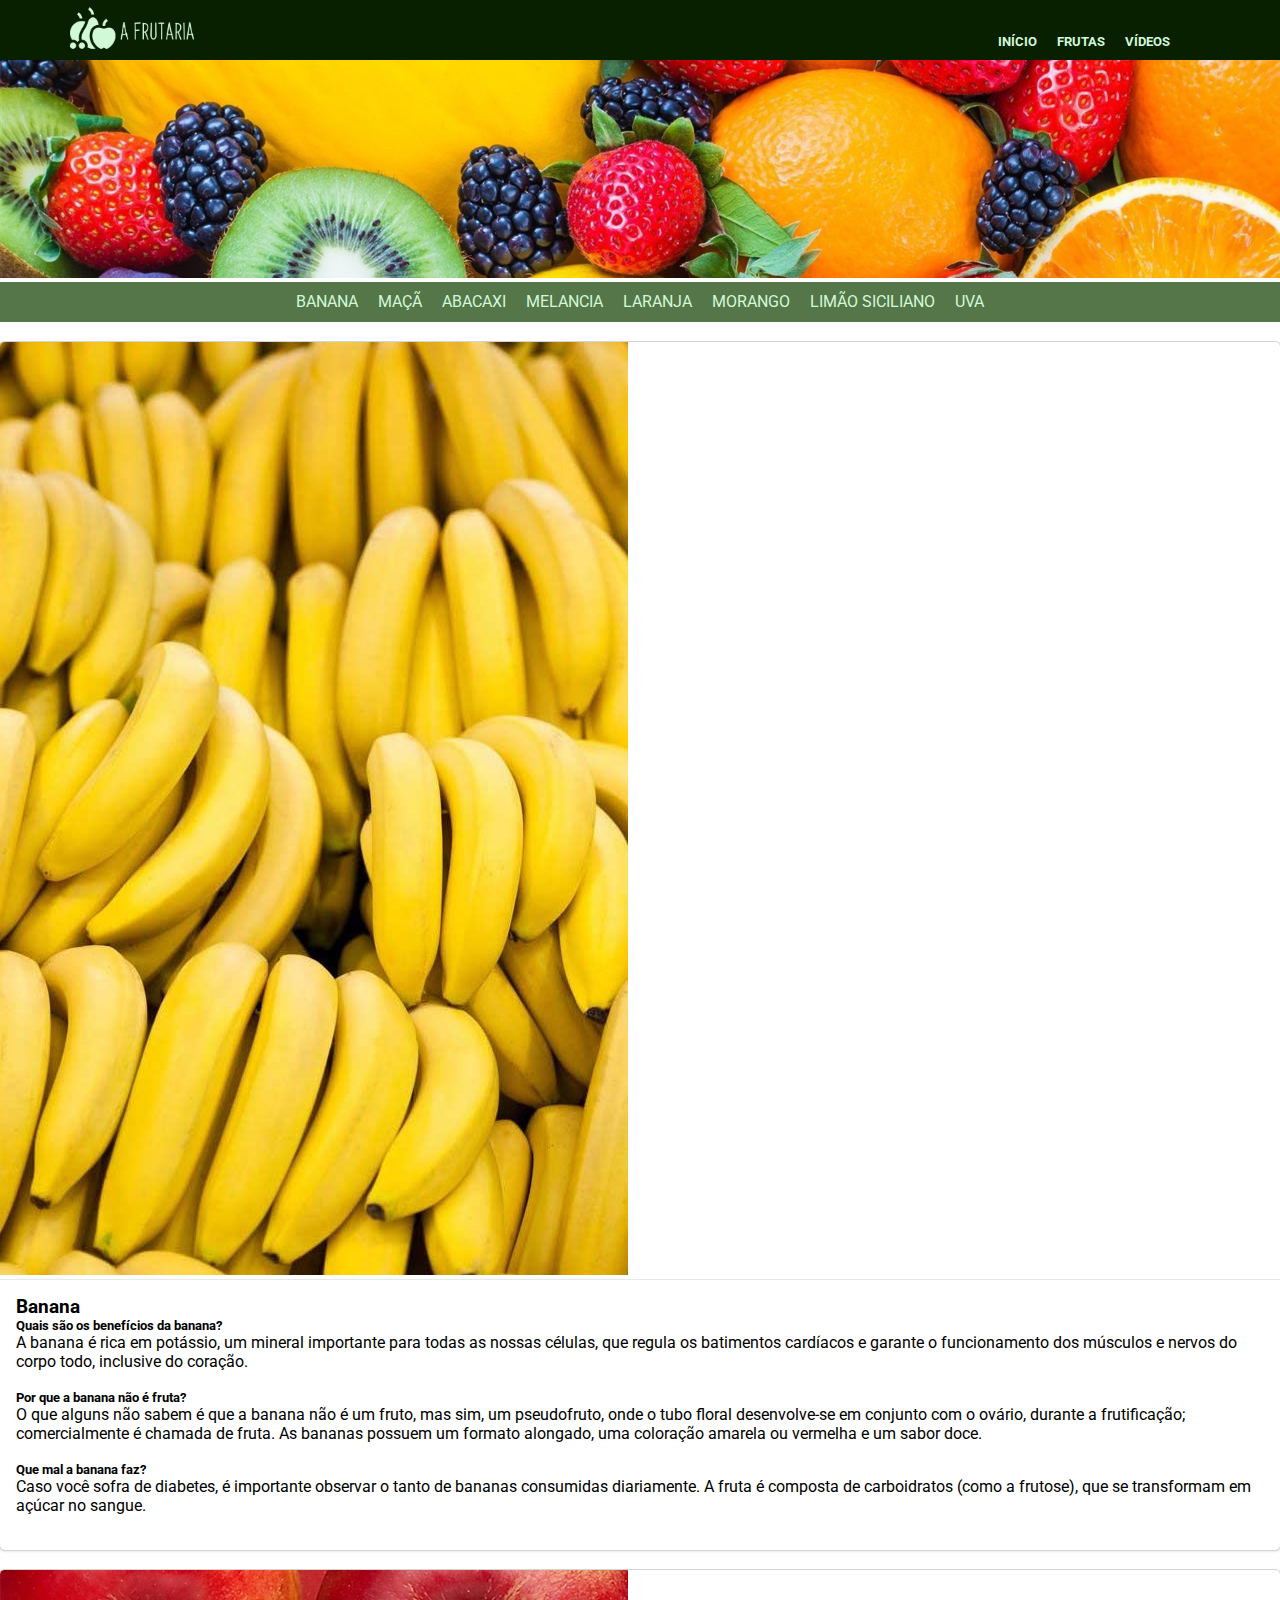
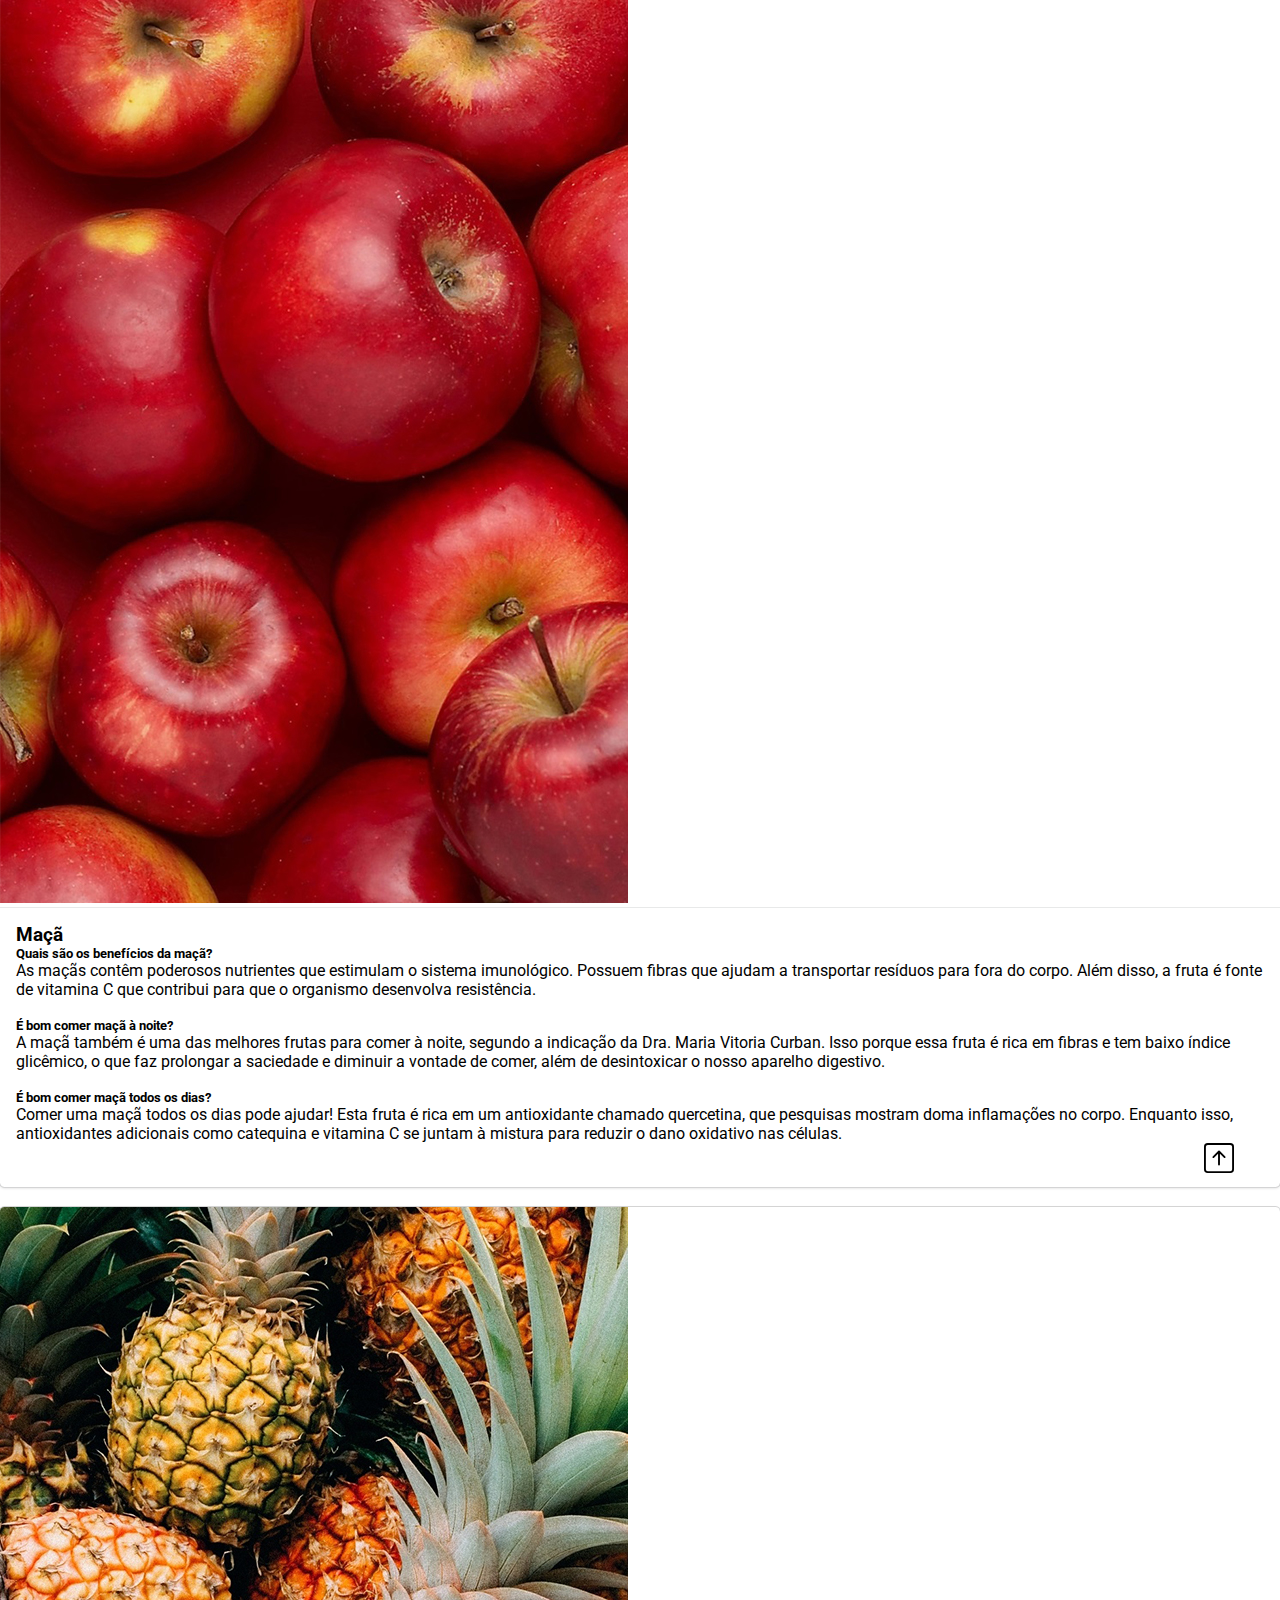
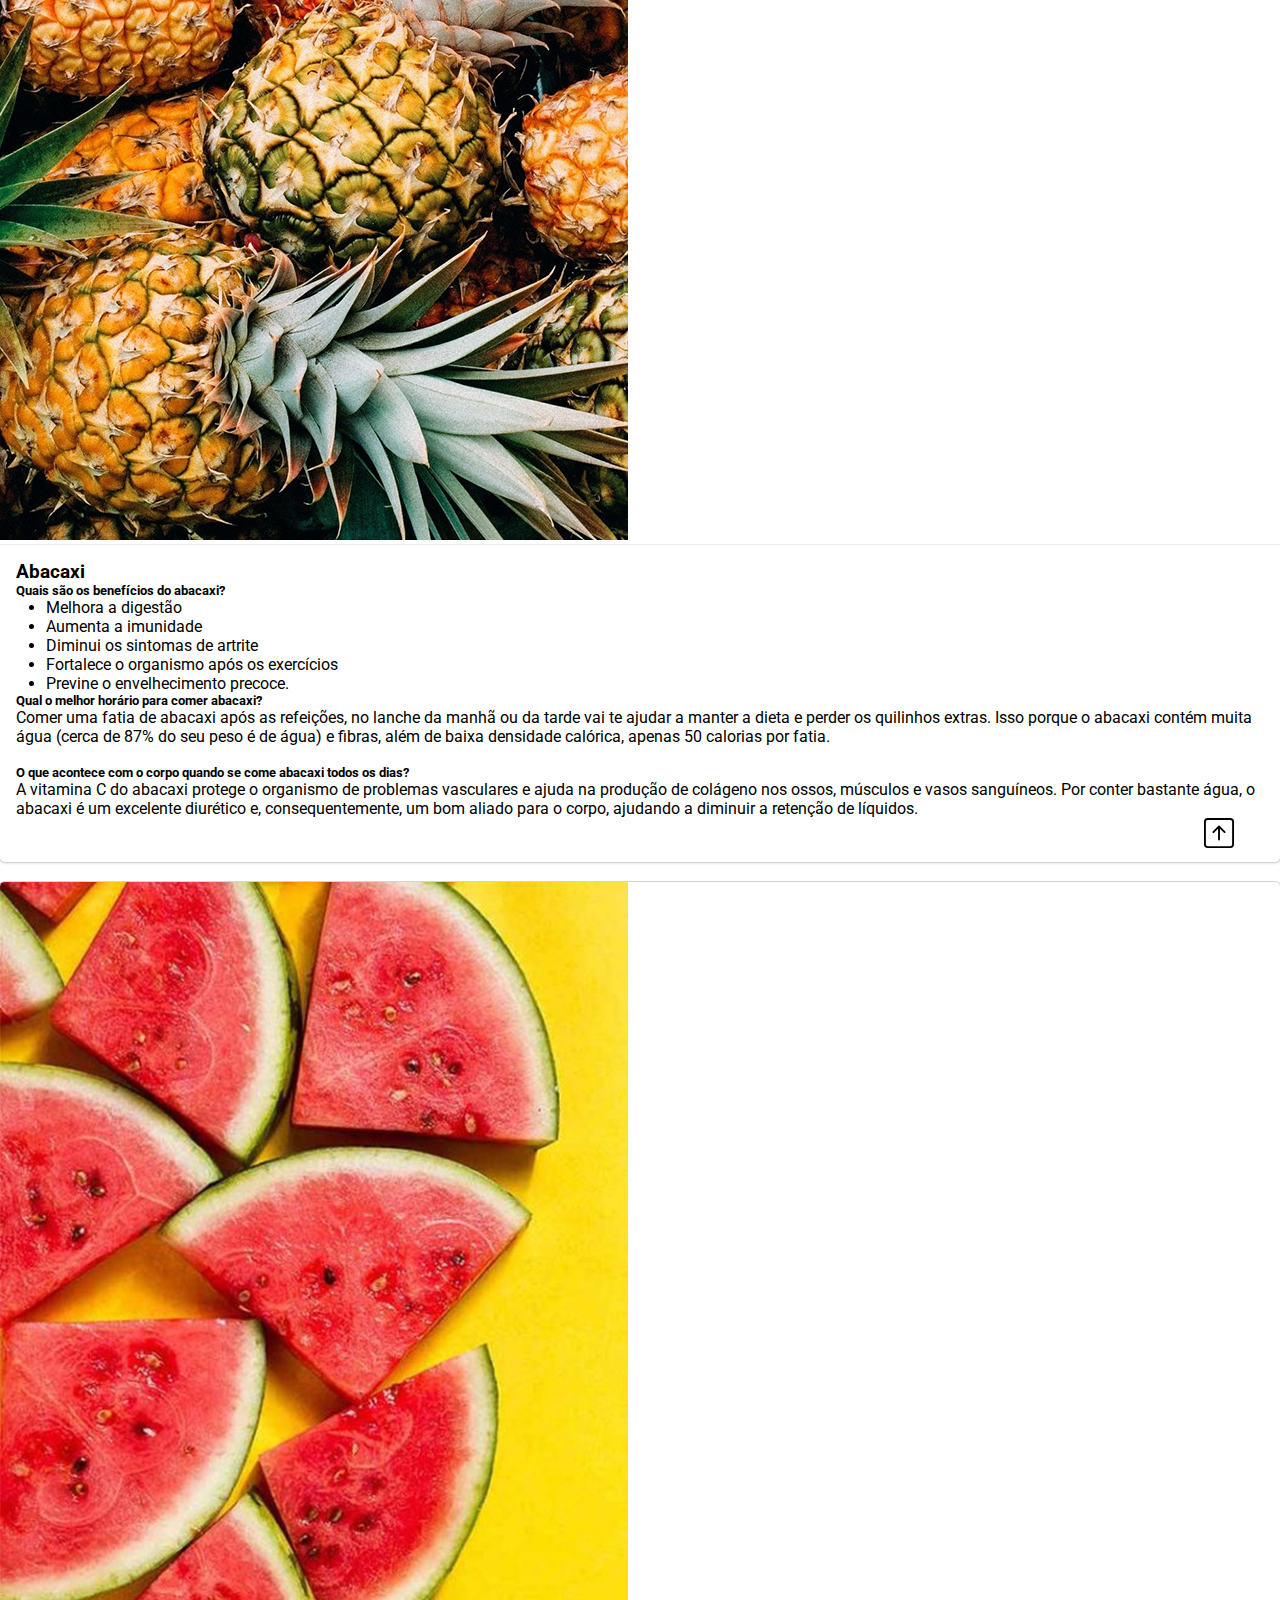
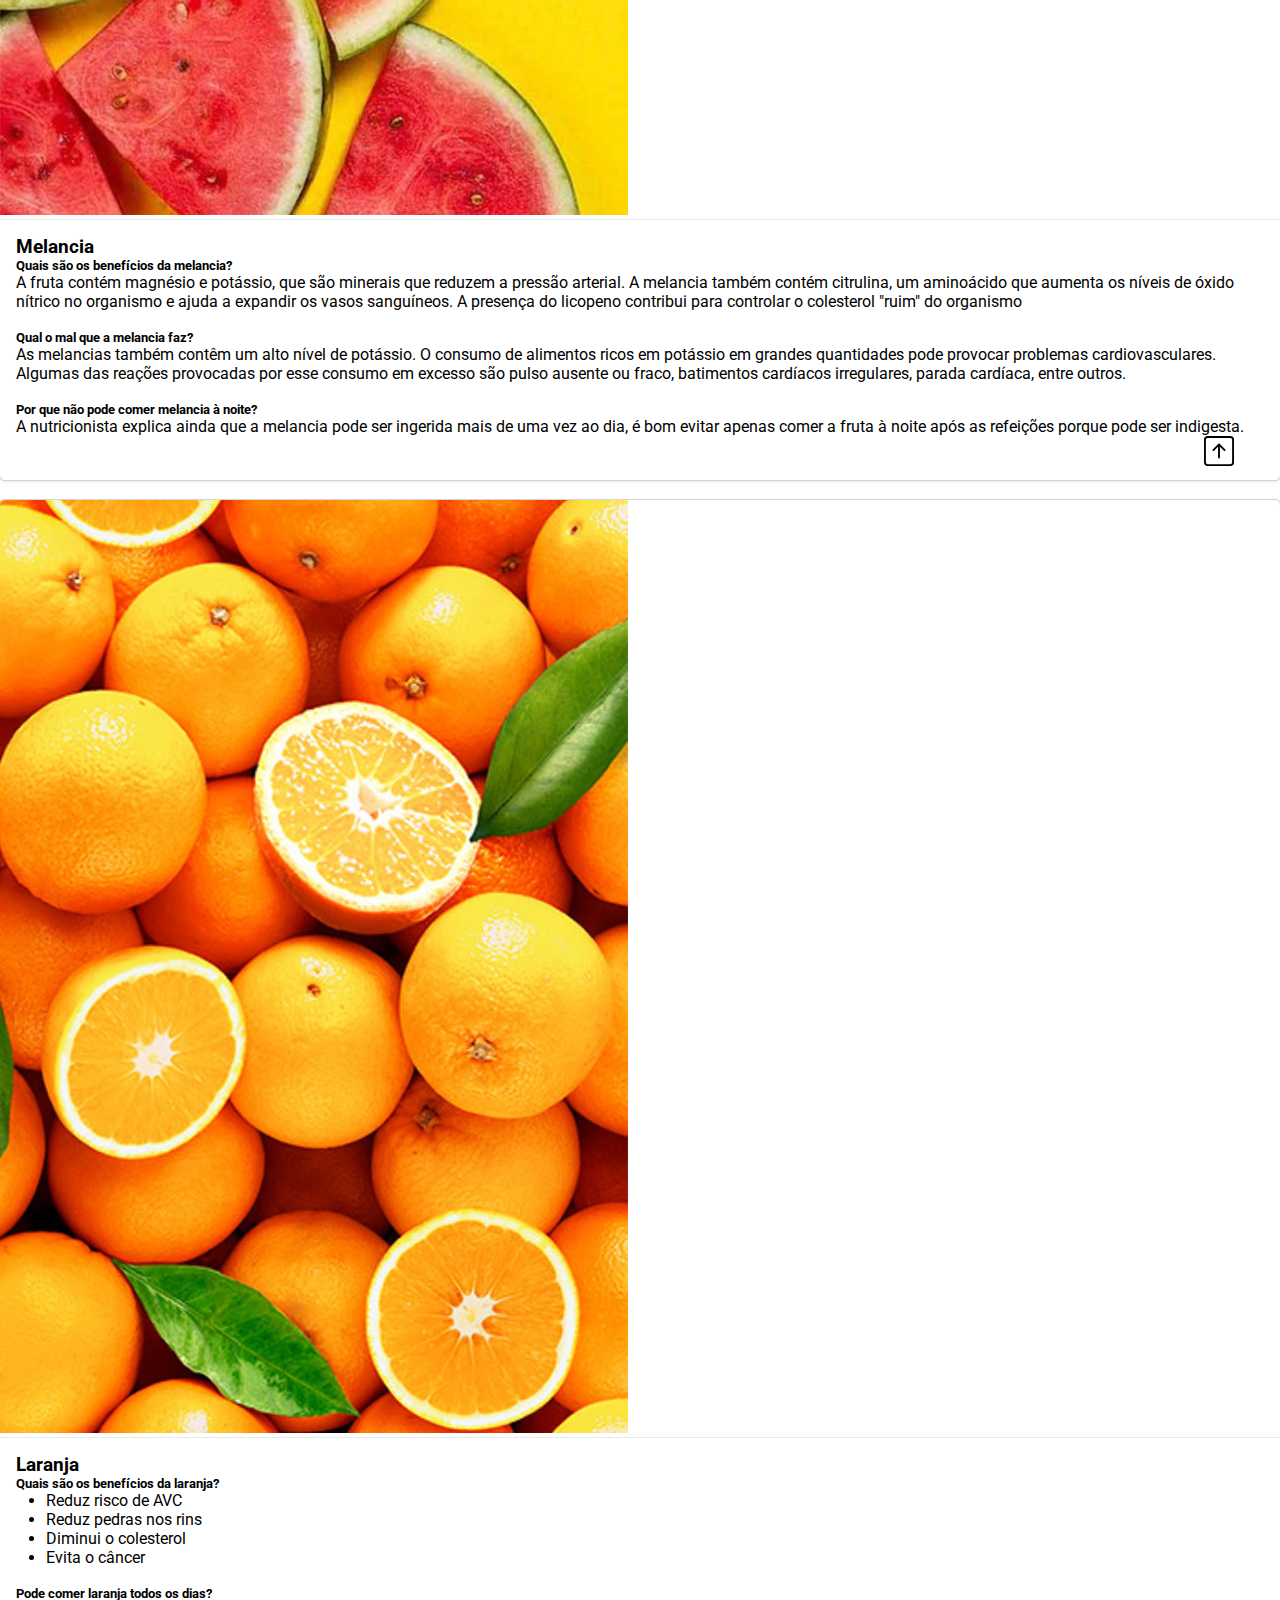
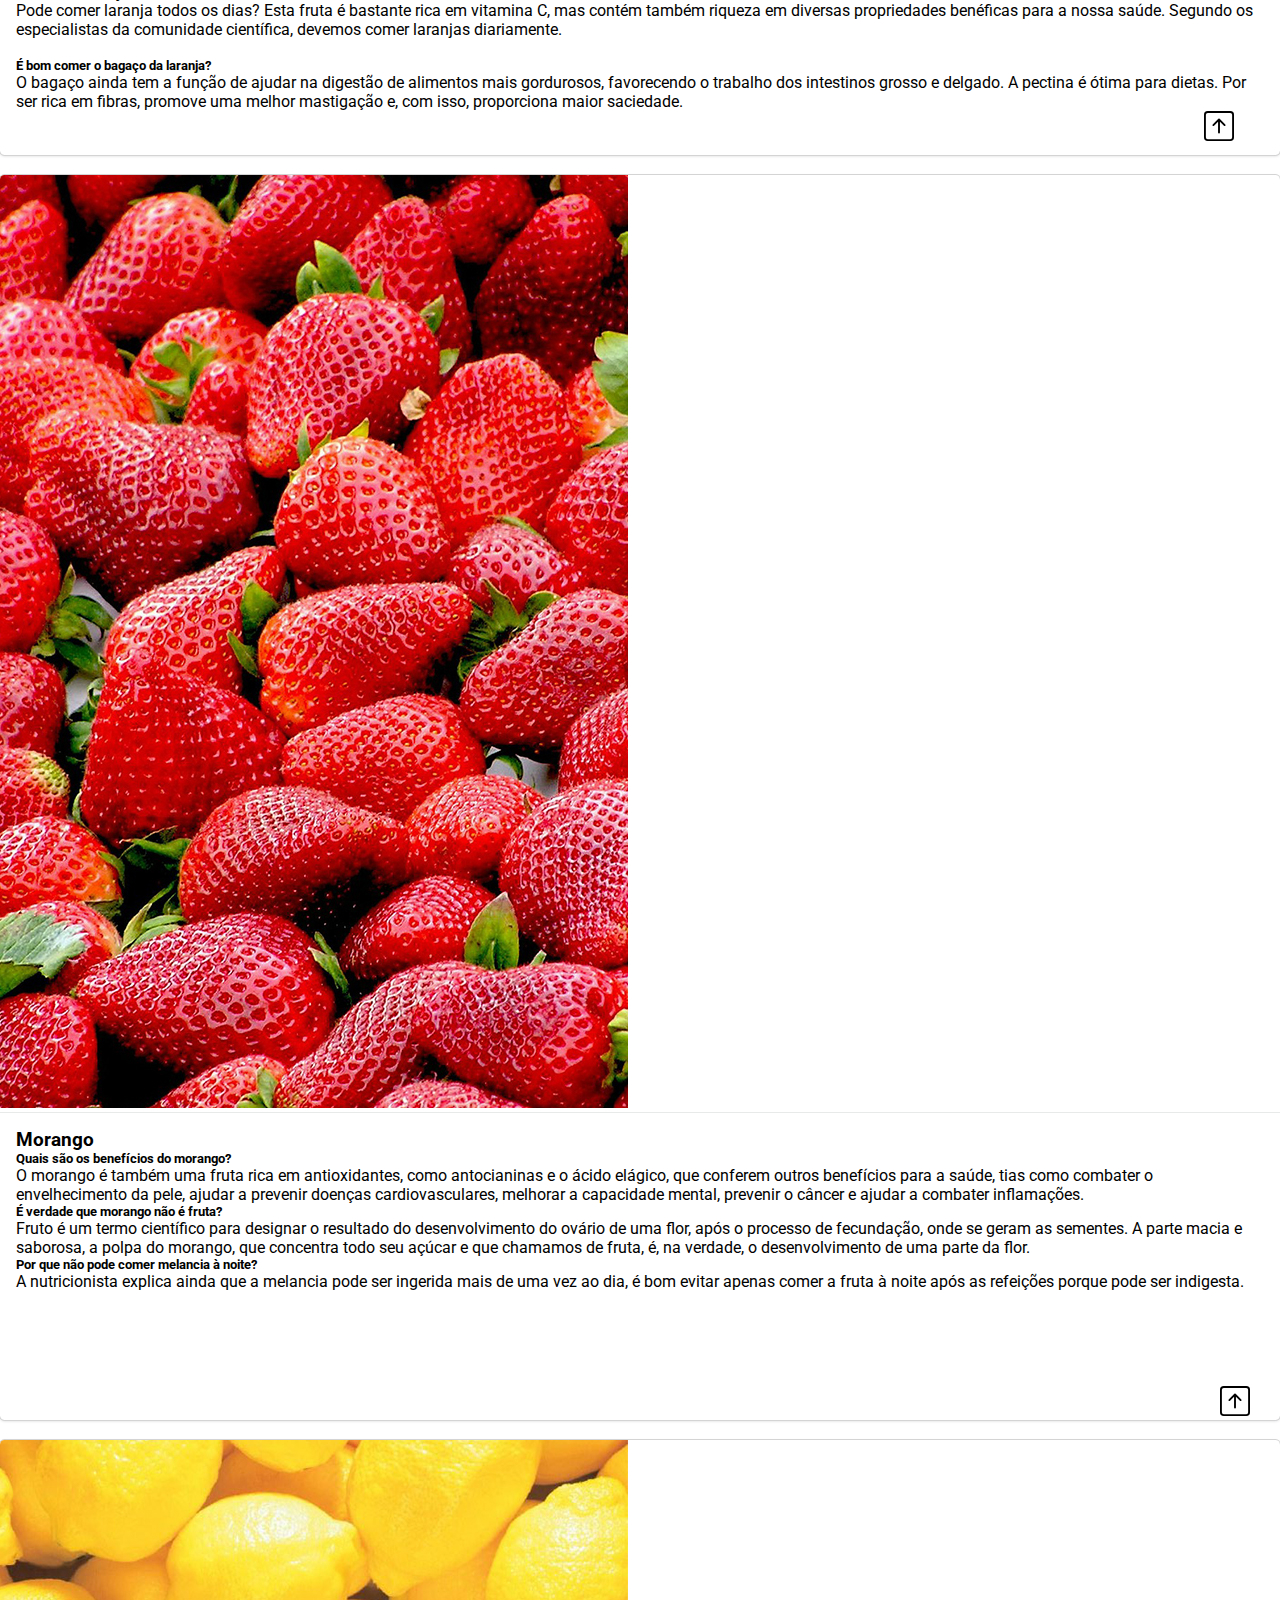
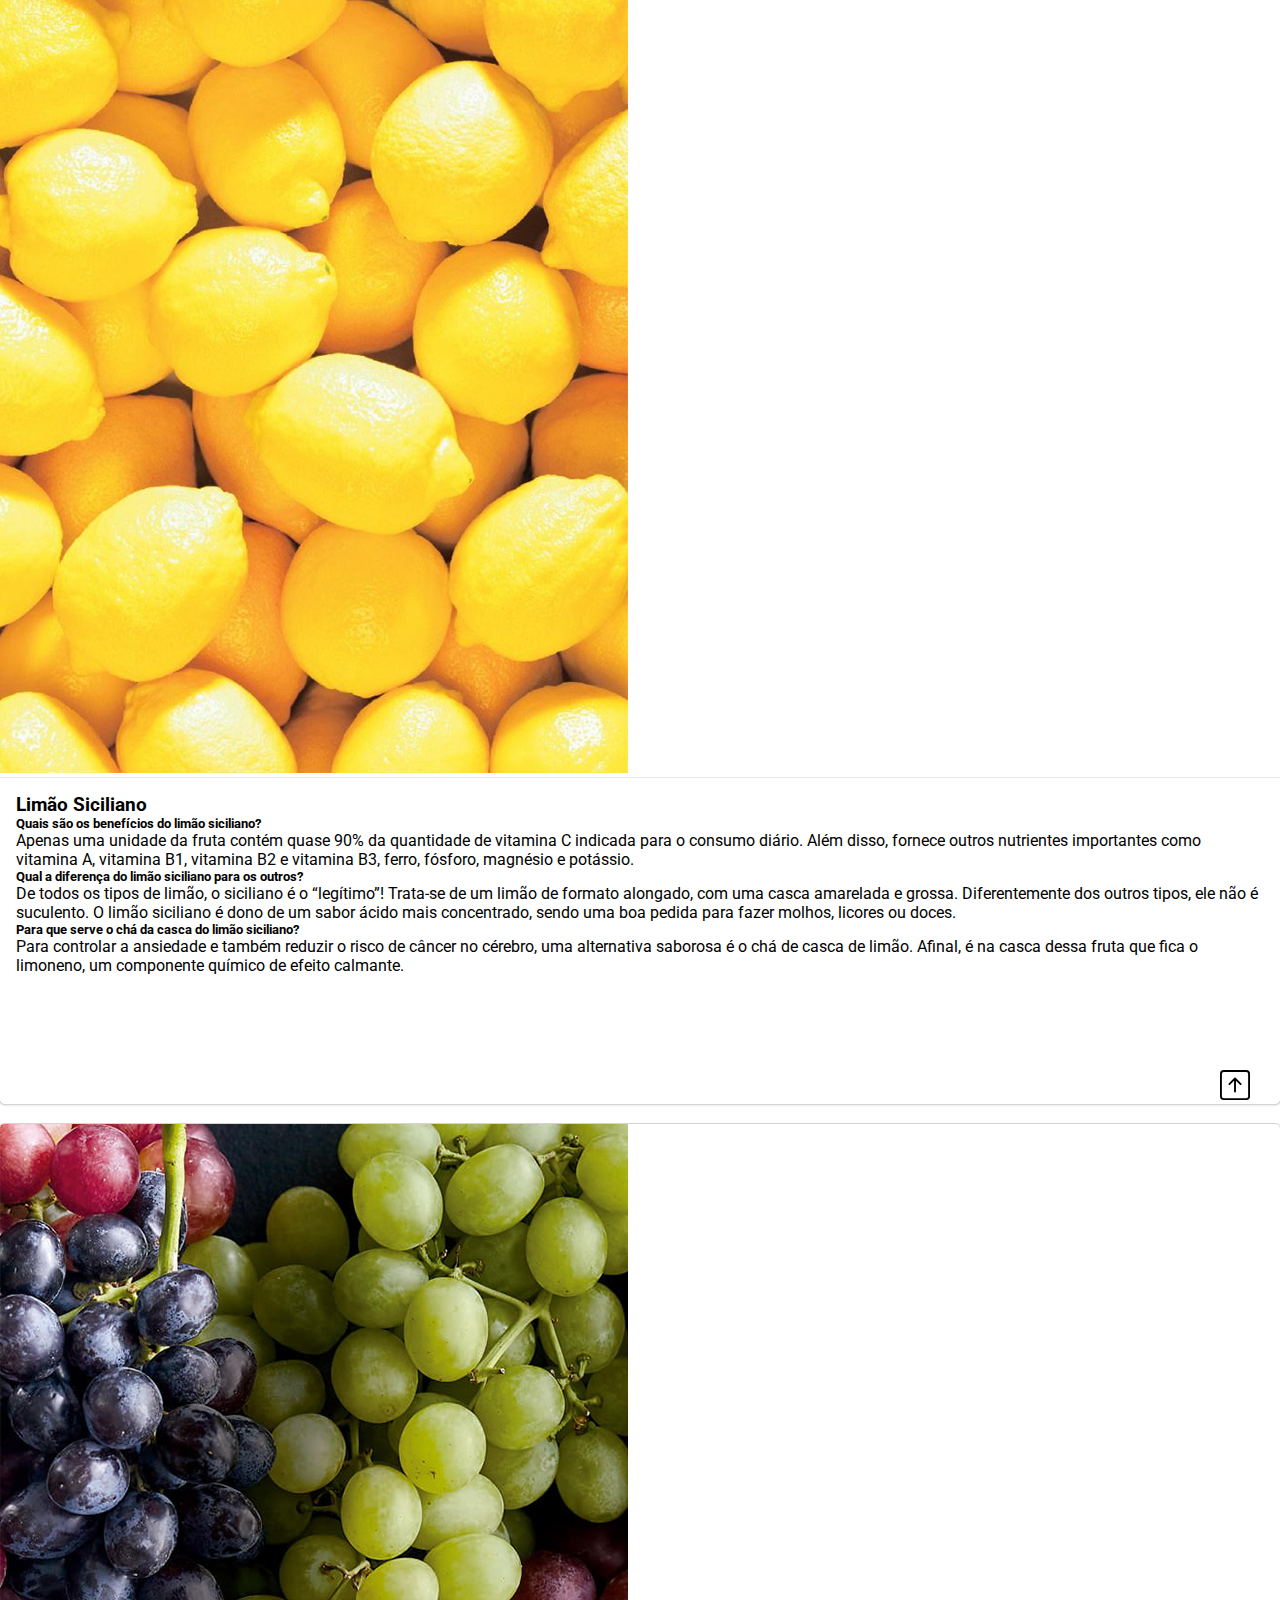
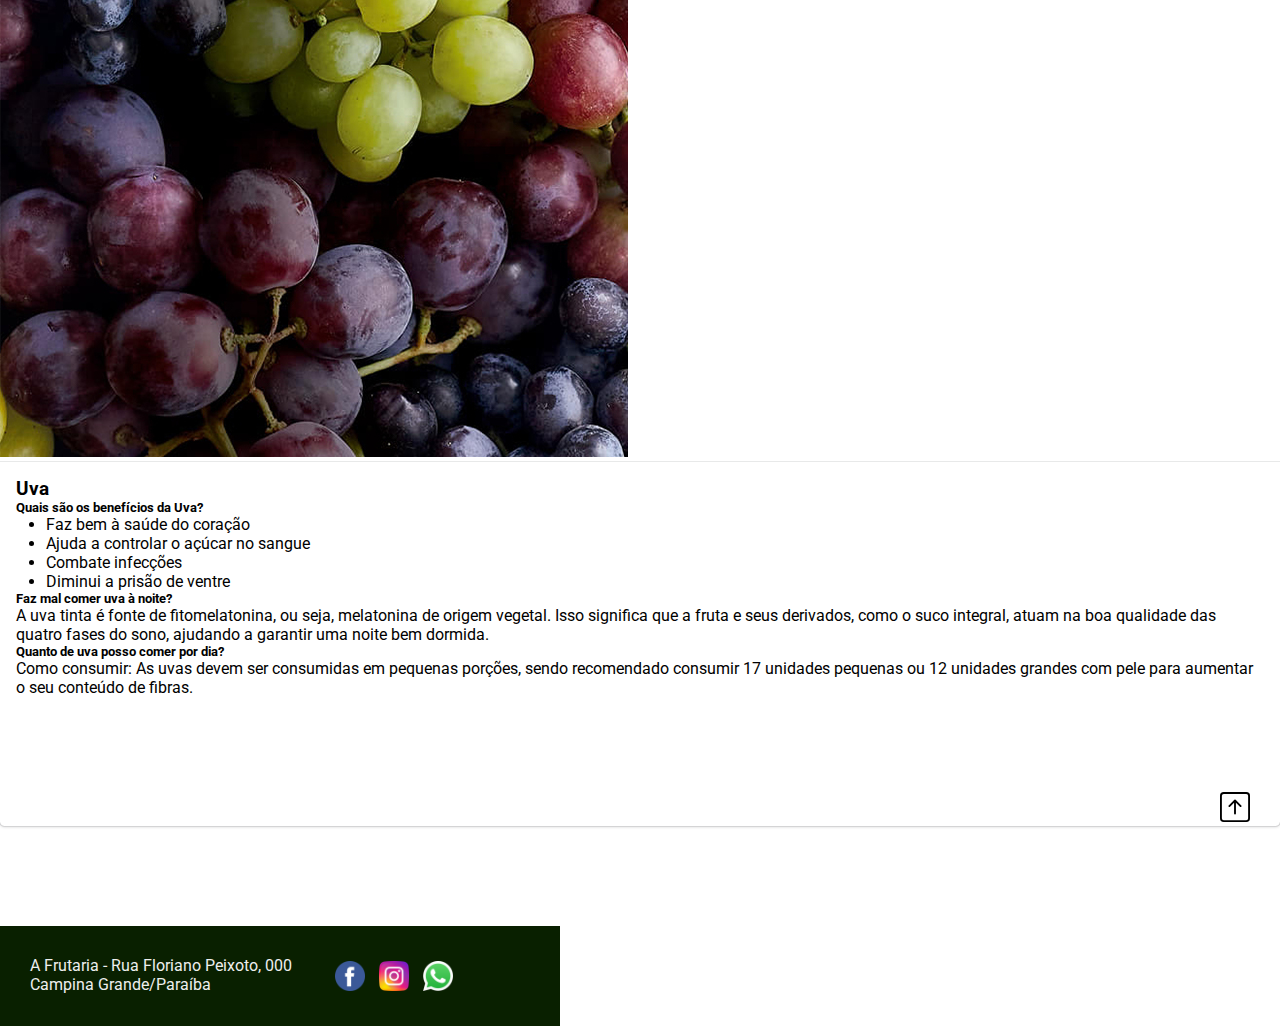
==== frutas.html @ e38f4bfc "Add files via upload" ====
<!DOCTYPE html>
<html lang="pt-br">

<head>
    <meta charset="UTF-8">
    <meta http-equiv="X-UA-Compatible" content="IE=edge">
    <meta name="viewport" content="width=device-width, initial-scale=1.0">
    <link rel="manifest" href="/site.webmanifest">
    <link rel="stylesheet" href="/css/style.css">
    <link rel="stylesheet" href="https://stackpath.bootstrapcdn.com/bootstrap/4.1.3/css/bootstrap.min.css"
        integrity="sha384-MCw98/SFnGE8fJT3GXwEOngsV7Zt27NXFoaoApmYm81iuXoPkFOJwJ8ERdknLPMO" crossorigin="anonymous">
    <link rel="apple-touch-icon" sizes="180x180" href="/favicon_io/apple-touch-icon.png">
    <link rel="icon" type="image/png" sizes="32x32" href="/favicon_io/favicon-32x32.png">
    <link rel="icon" type="image/png" sizes="16x16" href="/favicon_io/favicon-16x16.png">
    <link rel="manifest" href="/site.webmanifest">

    <link rel="stylesheet" href="/fontes/">
    <title>A Futaria</title>
</head>

<body>
    <!--Inicio menu horizontal-->
    <nav id="navbar">
        <div id="navbar-container">
            <a href="/index.html"><img src="/imagens/logo.png" alt="" class="logo"></a>
            <ul id="navbar-items">
                <li><a href="/index.html">Início</a></li>
                <li><a href="/frutas.html">Frutas</a></li>
                <li><a href="/videos.html">Vídeos</a></li>
            </ul>
        </div>
    </nav>
    <!--Fim do menu horizontal-->

    <div id="banner">
        <img src="/imagens/frutas/bannerfrutas.jpg" alt="" style="width: 1903px;">
    </div>

    <!--Inicio menu horizontal-->
    <nav id="navbarfrutas">
        <div id="navbarfrutas-container">
            <ul id="navbarfrutas-items">
                <li><a href="#banana">Banana</a></li>
                <li><a href="#maca">Maçã</a></li>
                <li><a href="#abacaxi">Abacaxi</a></li>
                <li><a href="#melancia">Melancia</a></li>
                <li><a href="#laranja">Laranja</a></li>
                <li><a href="#morango">Morango</a></li>
                <li><a href="#limao">Limão Siciliano</a></li>
                <li><a href="#uva">Uva</a></li>
            </ul>
        </div>
    </nav>
    <!--Fim do menu horizontal-->


    <!--Fim do carrossel-->

    <!-- Início do Card banana -->
    <div id="banana"></div>
    <div class="container">
        <div class="container py-3">
            <div class="card float-right">
                <div class="row">
                    <div class="col-sm-5">
                        <img class="d-block w-100" src="/imagens/frutas/banana vertical.jpg" alt="">
                    </div>
                    <div class="col-sm-7">
                        <div class="card-block">
                            <h3 class="card-title">Banana</h3>
                            <p>
                            <h5>Quais são os benefícios da banana?</h5>
                            </p>
                            <p>A banana é rica em potássio, um mineral importante para todas as nossas células, que
                                regula os batimentos cardíacos e garante o funcionamento dos músculos e nervos do corpo
                                todo, inclusive do coração.</p>
                            <br>
                            <p>
                            <h5>Por que a banana não é fruta?</h5>
                            </p>
                            <p>O que alguns não sabem é que a banana não é um fruto, mas sim, um pseudofruto, onde o
                                tubo floral desenvolve-se em conjunto com o ovário, durante a frutificação;
                                comercialmente é chamada de fruta. As bananas possuem um formato alongado, uma coloração
                                amarela ou vermelha e um sabor doce.</p>
                            <br>
                            <p>
                            <h5>Que mal a banana faz?</h5>
                            </p>
                            <p>Caso você sofra de diabetes, é importante observar o tanto de bananas consumidas
                                diariamente. A fruta é composta de carboidratos (como a frutose), que se transformam em
                                açúcar no sangue.</p>
                            <br>
                            <div id="maca"></div>
                        </div>
                    </div>

                </div>
            </div>
        </div>
    </div>

    <!-- Fim do Card banana -->


    <!-- Início do Card maçã -->

    <div class="container">
        <div class="container py-3">
            <div class="card float-right">
                <div class="row">
                    <div class="col-sm-5">
                        <img class="d-block w-100" src="/imagens/frutas/macavertical.jpg" alt="">
                    </div>
                    <div class="col-sm-7">
                        <div class="card-block">
                            <h3 class="card-title">Maçã</h3>
                            <p>
                            <h5>Quais são os benefícios da maçã?</h5>
                            </p>
                            <p>As maçãs contêm poderosos nutrientes que estimulam o sistema imunológico. Possuem fibras
                                que ajudam a transportar resíduos para fora do corpo. Além disso, a fruta é fonte de
                                vitamina C que contribui para que o organismo desenvolva resistência.</p>
                            <br>
                            <p>
                            <h5>É bom comer maçã à noite?</h5>
                            </p>
                            <p>A maçã também é uma das melhores frutas para comer à noite, segundo a indicação da Dra.
                                Maria Vitoria Curban. Isso porque essa fruta é rica em fibras e tem baixo índice
                                glicêmico, o que faz prolongar a saciedade e diminuir a vontade de comer, além de
                                desintoxicar o nosso aparelho digestivo.</p>
                            <br>
                            <p>
                            <h5>É bom comer maçã todos os dias?</h5>
                            </p>
                            <p>Comer uma maçã todos os dias pode ajudar! Esta fruta é rica em um antioxidante chamado
                                quercetina, que pesquisas mostram doma inflamações no corpo. Enquanto isso,
                                antioxidantes adicionais como catequina e vitamina C se juntam à mistura para reduzir o
                                dano oxidativo nas células.</p>
                            <div class="topomaiscurto">
                                <div id="abacaxi"></div>
                                <a href="#navbar"><svg xmlns="http://www.w3.org/2000/svg" width="30" height="30"
                                        class="bi bi-arrow-up-square" viewBox="0 0 16 16">
                                        <path fill-rule="evenodd"
                                            d="M15 2a1 1 0 0 0-1-1H2a1 1 0 0 0-1 1v12a1 1 0 0 0 1 1h12a1 1 0 0 0 1-1V2zM0 2a2 2 0 0 1 2-2h12a2 2 0 0 1 2 2v12a2 2 0 0 1-2 2H2a2 2 0 0 1-2-2V2zm8.5 9.5a.5.5 0 0 1-1 0V5.707L5.354 7.854a.5.5 0 1 1-.708-.708l3-3a.5.5 0 0 1 .708 0l3 3a.5.5 0 0 1-.708.708L8.5 5.707V11.5z" />
                                    </svg></a>
                            </div>
                            <br>
                        </div>
                    </div>

                </div>
            </div>
        </div>
    </div>

    <!-- Fim do Card maçã -->

    <!-- Início do Card abacaxi -->
    <div class="container">
        <div class="container py-3">
            <div class="card float-right">
                <div class="row">
                    <div class="col-sm-5">
                        <img class="d-block w-100" src="/imagens/frutas/abacaxivertical.jpg" alt="">
                    </div>
                    <div class="col-sm-7">
                        <div class="card-block">
                            <h3 class="card-title">Abacaxi</h3>
                            <p>
                            <h5>Quais são os benefícios do abacaxi?</h5>
                            </p>
                            <p>
                            <ul style="padding-left:30px;">
                                <li>Melhora a digestão</li>
                                <li>Aumenta a imunidade</li>
                                <li>Diminui os sintomas de artrite</li>
                                <li>Fortalece o organismo após os exercícios</li>
                                <li>Previne o envelhecimento precoce.</li>
                            </ul>
                            </p>
                            <p>
                            <h5>Qual o melhor horário para comer abacaxi?</h5>
                            </p>
                            <p>Comer uma fatia de abacaxi após as refeições, no lanche da manhã ou da tarde vai te
                                ajudar a manter a dieta e perder os quilinhos extras. Isso porque o abacaxi contém muita
                                água (cerca de 87% do seu peso é de água) e fibras, além de baixa densidade calórica,
                                apenas 50 calorias por fatia.</p>
                            <br>
                            <p>
                            <h5>O que acontece com o corpo quando se come abacaxi todos os dias?</h5>
                            </p>
                            <p>A vitamina C do abacaxi protege o organismo de problemas vasculares e ajuda na produção
                                de colágeno nos ossos, músculos e vasos sanguíneos. Por conter bastante água, o abacaxi
                                é um excelente diurético e, consequentemente, um bom aliado para o corpo, ajudando a
                                diminuir a retenção de líquidos.</p>
                            <div class="topomaiscurto">
                                <div id="melancia"></div>
                                <a href="#navbar"><svg xmlns="http://www.w3.org/2000/svg" width="30" height="30"
                                        class="bi bi-arrow-up-square" viewBox="0 0 16 16">
                                        <path fill-rule="evenodd"
                                            d="M15 2a1 1 0 0 0-1-1H2a1 1 0 0 0-1 1v12a1 1 0 0 0 1 1h12a1 1 0 0 0 1-1V2zM0 2a2 2 0 0 1 2-2h12a2 2 0 0 1 2 2v12a2 2 0 0 1-2 2H2a2 2 0 0 1-2-2V2zm8.5 9.5a.5.5 0 0 1-1 0V5.707L5.354 7.854a.5.5 0 1 1-.708-.708l3-3a.5.5 0 0 1 .708 0l3 3a.5.5 0 0 1-.708.708L8.5 5.707V11.5z" />
                                    </svg></a>
                            </div>
                            <br>
                        </div>

                    </div>

                </div>
            </div>
        </div>
    </div>

    <!-- Fim do Card abacaxi -->

    <!-- Início do Card melancia -->
    <div class="container">
        <div class="container py-3">
            <div class="card float-right">
                <div class="row">
                    <div class="col-sm-5">
                        <img class="d-block w-100" src="/imagens/frutas/melanciavertical.jpg" alt="">
                    </div>
                    <div class="col-sm-7">
                        <div class="card-block">
                            <h3 class="card-title">Melancia</h3>
                            <p>
                            <h5>Quais são os benefícios da melancia?</h5>
                            </p>
                            <p>A fruta contém magnésio e potássio, que são minerais que reduzem a pressão arterial. A
                                melancia também contém citrulina, um aminoácido que aumenta os níveis de óxido nítrico
                                no organismo e ajuda a expandir os vasos sanguíneos. A presença do licopeno contribui
                                para controlar o colesterol "ruim" do organismo
                            </p>
                            </br>
                            <p>
                            <h5>Qual o mal que a melancia faz?</h5>
                            </p>
                            <p>As melancias também contêm um alto nível de potássio. O consumo de alimentos ricos em
                                potássio em grandes quantidades pode provocar problemas cardiovasculares. Algumas das
                                reações provocadas por esse consumo em excesso são pulso ausente ou fraco, batimentos
                                cardíacos irregulares, parada cardíaca, entre outros.</p>
                            <br>
                            <p>
                            <h5>Por que não pode comer melancia à noite?</h5>
                            </p>
                            <p>A nutricionista explica ainda que a melancia pode ser ingerida mais de uma vez ao dia, é
                                bom evitar apenas comer a fruta à noite após as refeições porque pode ser indigesta.</p>
                            <div class="topomaiscurto">
                                <div id="laranja"></div>
                                <a href="#navbar"><svg xmlns="http://www.w3.org/2000/svg" width="30" height="30"
                                        class="bi bi-arrow-up-square" viewBox="0 0 16 16">
                                        <path fill-rule="evenodd"
                                            d="M15 2a1 1 0 0 0-1-1H2a1 1 0 0 0-1 1v12a1 1 0 0 0 1 1h12a1 1 0 0 0 1-1V2zM0 2a2 2 0 0 1 2-2h12a2 2 0 0 1 2 2v12a2 2 0 0 1-2 2H2a2 2 0 0 1-2-2V2zm8.5 9.5a.5.5 0 0 1-1 0V5.707L5.354 7.854a.5.5 0 1 1-.708-.708l3-3a.5.5 0 0 1 .708 0l3 3a.5.5 0 0 1-.708.708L8.5 5.707V11.5z" />
                                    </svg></a>
                            </div>
                            <br>
                        </div>

                    </div>

                </div>
            </div>
        </div>
    </div>

    <!-- Fim do Card melancia -->

    <!-- Início do Card Laranja -->
    <div class="container">
        <div class="container py-3">
            <div class="card float-right">
                <div class="row">
                    <div class="col-sm-5">
                        <img class="d-block w-100" src="/imagens/frutas/laranjavertical.jpg" alt="">
                    </div>
                    <div class="col-sm-7">
                        <div class="card-block">
                            <h3 class="card-title">Laranja</h3>
                            <p>
                            <h5>Quais são os benefícios da laranja?</h5>
                            </p>
                            <p>
                            <ul style="padding-left:30px;">
                                <li>Reduz risco de AVC</li>
                                <li>Reduz pedras nos rins</li>
                                <li>Diminui o colesterol</li>
                                <li>Evita o câncer</li>
                            </ul>
                            </p>
                            </br>
                            <p>
                            <h5>Pode comer laranja todos os dias?</h5>
                            </p>
                            <p>Pode comer laranja todos os dias?
                                Esta fruta é bastante rica em vitamina C, mas contém também riqueza em diversas
                                propriedades benéficas para a nossa saúde. Segundo os especialistas da comunidade
                                científica, devemos comer laranjas diariamente.</p>
                            <br>
                            <p>
                            <h5>É bom comer o bagaço da laranja?</h5>
                            </p>
                            <p>O bagaço ainda tem a função de ajudar na digestão de alimentos mais gordurosos,
                                favorecendo o trabalho dos intestinos grosso e delgado. A pectina é ótima para dietas.
                                Por ser rica em fibras, promove uma melhor mastigação e, com isso, proporciona maior
                                saciedade.</p>
                            <div class="topomaiscurto">
                                <div id="morango"></div>
                                <a href="#navbar"><svg xmlns="http://www.w3.org/2000/svg" width="30" height="30"
                                        class="bi bi-arrow-up-square" viewBox="0 0 16 16">
                                        <path fill-rule="evenodd"
                                            d="M15 2a1 1 0 0 0-1-1H2a1 1 0 0 0-1 1v12a1 1 0 0 0 1 1h12a1 1 0 0 0 1-1V2zM0 2a2 2 0 0 1 2-2h12a2 2 0 0 1 2 2v12a2 2 0 0 1-2 2H2a2 2 0 0 1-2-2V2zm8.5 9.5a.5.5 0 0 1-1 0V5.707L5.354 7.854a.5.5 0 1 1-.708-.708l3-3a.5.5 0 0 1 .708 0l3 3a.5.5 0 0 1-.708.708L8.5 5.707V11.5z" />
                                    </svg></a>
                            </div>
                            <br>
                        </div>

                    </div>

                </div>
            </div>
        </div>
    </div>
    <!-- Fim do Card Laranja -->

    <!-- Início do Card Morango -->
    <div class="container">
        <div class="container py-3">
            <div class="card float-right">
                <div class="row">
                    <div class="col-sm-5">
                        <img class="d-block w-100" src="/imagens/frutas/morangovertical.jpg" alt="">
                    </div>
                    <div class="col-sm-7">
                        <div class="card-block">
                            <h3 class="card-title">Morango</h3>
                            <p>
                            <h5>Quais são os benefícios do morango?</h5>
                            </p>
                            <p>O morango é também uma fruta rica em antioxidantes, como antocianinas e o ácido elágico,
                                que conferem outros benefícios para a saúde, tias como combater o envelhecimento da
                                pele, ajudar a prevenir doenças cardiovasculares, melhorar a capacidade mental, prevenir
                                o câncer e ajudar a combater inflamações.
                            </p>
                            <p>
                            <h5>É verdade que morango não é fruta?</h5>
                            </p>
                            <p>Fruto é um termo científico para designar o resultado do desenvolvimento do ovário de uma
                                flor, após o processo de fecundação, onde se geram as sementes. A parte macia e
                                saborosa, a polpa do morango, que concentra todo seu açúcar e que chamamos de fruta, é,
                                na verdade, o desenvolvimento de uma parte da flor.
                                <br>
                            <p>
                            <h5>Por que não pode comer melancia à noite?</h5>
                            </p>
                            <p>A nutricionista explica ainda que a melancia pode ser ingerida mais de uma vez ao dia, é
                                bom evitar apenas comer a fruta à noite após as refeições porque pode ser indigesta.</p>
                            <br>
                        </div>
                        <div class="topo">
                            <div id="limao"></div>
                            <a href="#navbar"><svg xmlns="http://www.w3.org/2000/svg" width="30" height="30"
                                    class="bi bi-arrow-up-square" viewBox="0 0 16 16">
                                    <path fill-rule="evenodd"
                                        d="M15 2a1 1 0 0 0-1-1H2a1 1 0 0 0-1 1v12a1 1 0 0 0 1 1h12a1 1 0 0 0 1-1V2zM0 2a2 2 0 0 1 2-2h12a2 2 0 0 1 2 2v12a2 2 0 0 1-2 2H2a2 2 0 0 1-2-2V2zm8.5 9.5a.5.5 0 0 1-1 0V5.707L5.354 7.854a.5.5 0 1 1-.708-.708l3-3a.5.5 0 0 1 .708 0l3 3a.5.5 0 0 1-.708.708L8.5 5.707V11.5z" />
                                </svg></a>
                        </div>
                    </div>

                </div>
            </div>
        </div>
    </div>

    <!-- Fim do Card Morango -->


    <!-- Início do Card Limão siciliano -->
    <div class="container">
        <div class="container py-3">
            <div class="card float-right">
                <div class="row">
                    <div class="col-sm-5">
                        <img class="d-block w-100" src="/imagens/frutas/limaovertical.jpeg.jpg" alt="">
                    </div>
                    <div class="col-sm-7">
                        <div class="card-block">
                            <h3 class="card-title">Limão Siciliano</h3>
                            <p>
                            <h5>Quais são os benefícios do limão siciliano?</h5>
                            </p>
                            <p>Apenas uma unidade da fruta contém quase 90% da quantidade de vitamina C indicada para o
                                consumo diário. Além disso, fornece outros nutrientes importantes como vitamina A,
                                vitamina B1, vitamina B2 e vitamina B3, ferro, fósforo, magnésio e potássio.
                            </p>
                            <p>
                            <h5>Qual a diferença do limão siciliano para os outros?</h5>
                            </p>
                            <p>De todos os tipos de limão, o siciliano é o “legítimo”! Trata-se de um limão de formato
                                alongado, com uma casca amarelada e grossa. Diferentemente dos outros tipos, ele não é
                                suculento. O limão siciliano é dono de um sabor ácido mais concentrado, sendo uma boa
                                pedida para fazer molhos, licores ou doces.
                                <br>
                            <p>
                            <h5>Para que serve o chá da casca do limão siciliano?</h5>
                            </p>
                            <p>Para controlar a ansiedade e também reduzir o risco de câncer no cérebro, uma alternativa
                                saborosa é o chá de casca de limão. Afinal, é na casca dessa fruta que fica o limoneno,
                                um componente químico de efeito calmante.</p>
                            <br>
                        </div>
                        <div class="topo">
                            <div id="uva"></div>
                            <a href="#navbar"><svg xmlns="http://www.w3.org/2000/svg" width="30" height="30"
                                    class="bi bi-arrow-up-square" viewBox="0 0 16 16">
                                    <path fill-rule="evenodd"
                                        d="M15 2a1 1 0 0 0-1-1H2a1 1 0 0 0-1 1v12a1 1 0 0 0 1 1h12a1 1 0 0 0 1-1V2zM0 2a2 2 0 0 1 2-2h12a2 2 0 0 1 2 2v12a2 2 0 0 1-2 2H2a2 2 0 0 1-2-2V2zm8.5 9.5a.5.5 0 0 1-1 0V5.707L5.354 7.854a.5.5 0 1 1-.708-.708l3-3a.5.5 0 0 1 .708 0l3 3a.5.5 0 0 1-.708.708L8.5 5.707V11.5z" />
                                </svg></a>
                        </div>
                    </div>

                </div>
            </div>
        </div>
    </div>


    <!-- Fim do Card Limão siciliano -->

    <!-- Início do Card Uva -->
    <div class="container">
        <div class="container py-3">
            <div class="card float-right" style="margin-bottom: 50px">
                <div class="row">
                    <div class="col-sm-5">
                        <img class="d-block w-100" src="/imagens/frutas/uvavertical.jpg" alt="">
                    </div>
                    <div class="col-sm-7">
                        <div class="card-block">
                            <h3 class="card-title">Uva</h3>
                            <p>
                            <h5>Quais são os benefícios da Uva?</h5>
                            </p>
                            <p>
                            <ul style="padding-left:30px;">
                                <li>Faz bem à saúde do coração</li>
                                <li>Ajuda a controlar o açúcar no sangue</li>
                                <li>Combate infecções</li>
                                <li>Diminui a prisão de ventre</li>
                            </ul>
                            </p>
                            <p>
                            <h5>Faz mal comer uva à noite?</h5>
                            </p>
                            <p>A uva tinta é fonte de fitomelatonina, ou seja, melatonina de origem vegetal. Isso
                                significa que a fruta e seus derivados, como o suco integral, atuam na boa qualidade das
                                quatro fases do sono, ajudando a garantir uma noite bem dormida.
                                <br>
                            <p>
                            <h5>Quanto de uva posso comer por dia?</h5>
                            </p>
                            <p>Como consumir: As uvas devem ser consumidas em pequenas porções, sendo recomendado
                                consumir 17 unidades pequenas ou 12 unidades grandes com pele para aumentar o seu
                                conteúdo de fibras.</p>
                            </br>
                        </div>
                        <div class="topo">
                            <a href="#navbar"><svg xmlns="http://www.w3.org/2000/svg" width="30" height="30"
                                    class="bi bi-arrow-up-square" viewBox="0 0 16 16">
                                    <path fill-rule="evenodd"
                                        d="M15 2a1 1 0 0 0-1-1H2a1 1 0 0 0-1 1v12a1 1 0 0 0 1 1h12a1 1 0 0 0 1-1V2zM0 2a2 2 0 0 1 2-2h12a2 2 0 0 1 2 2v12a2 2 0 0 1-2 2H2a2 2 0 0 1-2-2V2zm8.5 9.5a.5.5 0 0 1-1 0V5.707L5.354 7.854a.5.5 0 1 1-.708-.708l3-3a.5.5 0 0 1 .708 0l3 3a.5.5 0 0 1-.708.708L8.5 5.707V11.5z" />
                                </svg></a>
                        </div>

                    </div>

                </div>
            </div>
        </div>
    </div>
    <!-- Fim do CardUva -->

    <!-- Início do rodapé-->
    <footer class="rodape">
        <div id="textorodape">
            A Frutaria - Rua Floriano Peixoto, 000
            <p>Campina Grande/Paraíba</p>
        </div>

        <div id="redessociais">
            <a href="http://facebook.com" target="_blank"><img class="iconesocial" src="/imagens/fb-logo.png"
                    alt=""></a>
            <a href="http://instagram.com" target="_blank"><img class="iconesocial" src="/imagens/ig logo.png"
                    alt=""></a>
            <a href="http://web.whatsapp.com" target="_blank"><img class="iconesocial" src="/imagens/whatsapp.png"
                    alt=""></a>
        </div>
    </footer>
    <!-- Fim do rodapé-->




    <script src="https://code.jquery.com/jquery-3.3.1.slim.min.js"
        integrity="sha384-q8i/X+965DzO0rT7abK41JStQIAqVgRVzpbzo5smXKp4YfRvH+8abtTE1Pi6jizo"
        crossorigin="anonymous"></script>
    <script src="https://cdnjs.cloudflare.com/ajax/libs/popper.js/1.14.3/umd/popper.min.js"
        integrity="sha384-ZMP7rVo3mIykV+2+9J3UJ46jBk0WLaUAdn689aCwoqbBJiSnjAK/l8WvCWPIPm49"
        crossorigin="anonymous"></script>
    <script src="https://stackpath.bootstrapcdn.com/bootstrap/4.1.3/js/bootstrap.min.js"
        integrity="sha384-ChfqqxuZUCnJSK3+MXmPNIyE6ZbWh2IMqE241rYiqJxyMiZ6OW/JmZQ5stwEULTy"
        crossorigin="anonymous"></script>
</body>

</html>
---- css/style.css ----
@import url('https://fonts.googleapis.com/css2?family=Nunito:ital,wght@0,200;0,300;0,400;1,200;1,300;1,400&family=Roboto:ital,wght@0,100;0,300;0,400;0,500;0,700;0,900;1,100;1,300;1,400;1,500;1,700;1,900&display=swap');

*{
    padding: 0;
    margin: 0%;
    box-sizing: border-box;
}

body{
    font-family: 'Roboto', sans-serif;
}


/*Navbar*/
#navbar{
    width: 100%;
    height: 60px;
     /* position: fixed;  */
}

#navbar-container{
    width: 100%;
    height: 100%;
    margin: auto;
    display: flex;
    justify-content: space-between;
    align-items: center;
    background-color: rgb(9, 32, 0);
}

.logo{
    width: 200px;
    padding-left: 70px;
}

#navbar-items{
    display: flex;
    list-style: none;
    text-transform: uppercase;
    padding-right: 100px;
    padding-top: 20px;
  

}

#navbar-items li{
    padding: 10px;
}

#navbar-items li a{
    color: #d1f9d9;
    font-weight: bold;
    text-decoration: none;
    font-size: small;
}

#navbar-items a:hover{
    color:darkolivegreen;
}

/* Fim da navbar */

/* Cards frutas */
.card-deck{
   margin: 60px 200px;
}


.card-block {
    font-size: 1em;
    position: relative;
    margin: 0;
    padding: 1em;
    border: none;
    border-top: 1px solid rgba(34, 36, 38, .1);
    box-shadow: none;
     
}
.card {
    font-size: 1em;
    overflow: hidden;
    padding: 5;
    border: none;
    border-radius: .28571429rem;
    box-shadow: 0 1px 3px 0 #d4d4d5, 0 0 0 1px #d4d4d5;
    margin-top:20px;
}


.btn {
  margin-top: auto;
}

/* Card vitamina */
.quebrasecao{
    background-color: rgba(222, 222, 222, 0.595);
    height: 360px;
 
}

.titulo{
    text-align: center;
    margin-top: 10px;
}

.links{
    width: 200px;
}


footer{
    clear: both;
    background: rgb(9, 32, 0);
    color: #eee;
    padding: 30px;
    height: 100px;
    margin-top: 50px;
    text-align: left;
    display: inline-block;
    
}


#textorodape{
    width: 300px;
    text-align: left;
    float: left;
}

#redessociais{
    float: right;
    width: 200px;
    justify-items: center;
    
}

.iconesocial{
    width: 30px;
    margin: 5px;
}

#legenda{
    width:200px;
    text-align: center;
}

#legenda a{
    color: rgb(68, 163, 30);
}

#legenda a:hover{
    color: rgb(9, 32, 0);
    text-decoration: none;

}

.links{
    cursor: pointer; 
}

#pdf a{
    color: rgb(68, 163, 30);
    cursor: pointer;
}

#pdf a:hover{
    color: rgb(9, 32, 0);
    text-decoration: none;

}

#linkvideos a{
    color: rgb(9, 32, 0);
    cursor: pointer;
}

#linkvideos a:hover{
    color: rgb(68, 163, 30);
    text-decoration: none;

}

/* menu frutas */
/*Navbar*/
#navbarfrutas{
    width: 100%;
    height: 40px;
    text-align: center;
}

#navbarfrutas-container{
    width: 100%;
    height: 100%;
    margin: auto;
    display: flex;
    justify-content: space-between;
    align-items: center;
    background-color: rgb(85, 118, 72);
    
}


#navbarfrutas-items{
    display: flex;
    list-style: none;
    text-transform: uppercase;
    margin: auto auto;
}

#navbarfrutas-items li{
    padding: 10px;
}

#navbarfrutas-items li a{
    color: #d1f9d9;
    text-decoration: none;
}

#navbarfrutas-items a:hover{
    color:rgb(255, 255, 255);
}

.topo{
    float: right;
    padding-right: 30px;
    padding-top: 60px;
}

.topomaiscurto{
    float: right;
    margin-right: 30px;
    padding-top: 0px;
    margin-top: 0;
    margin-bottom: 10px;

}
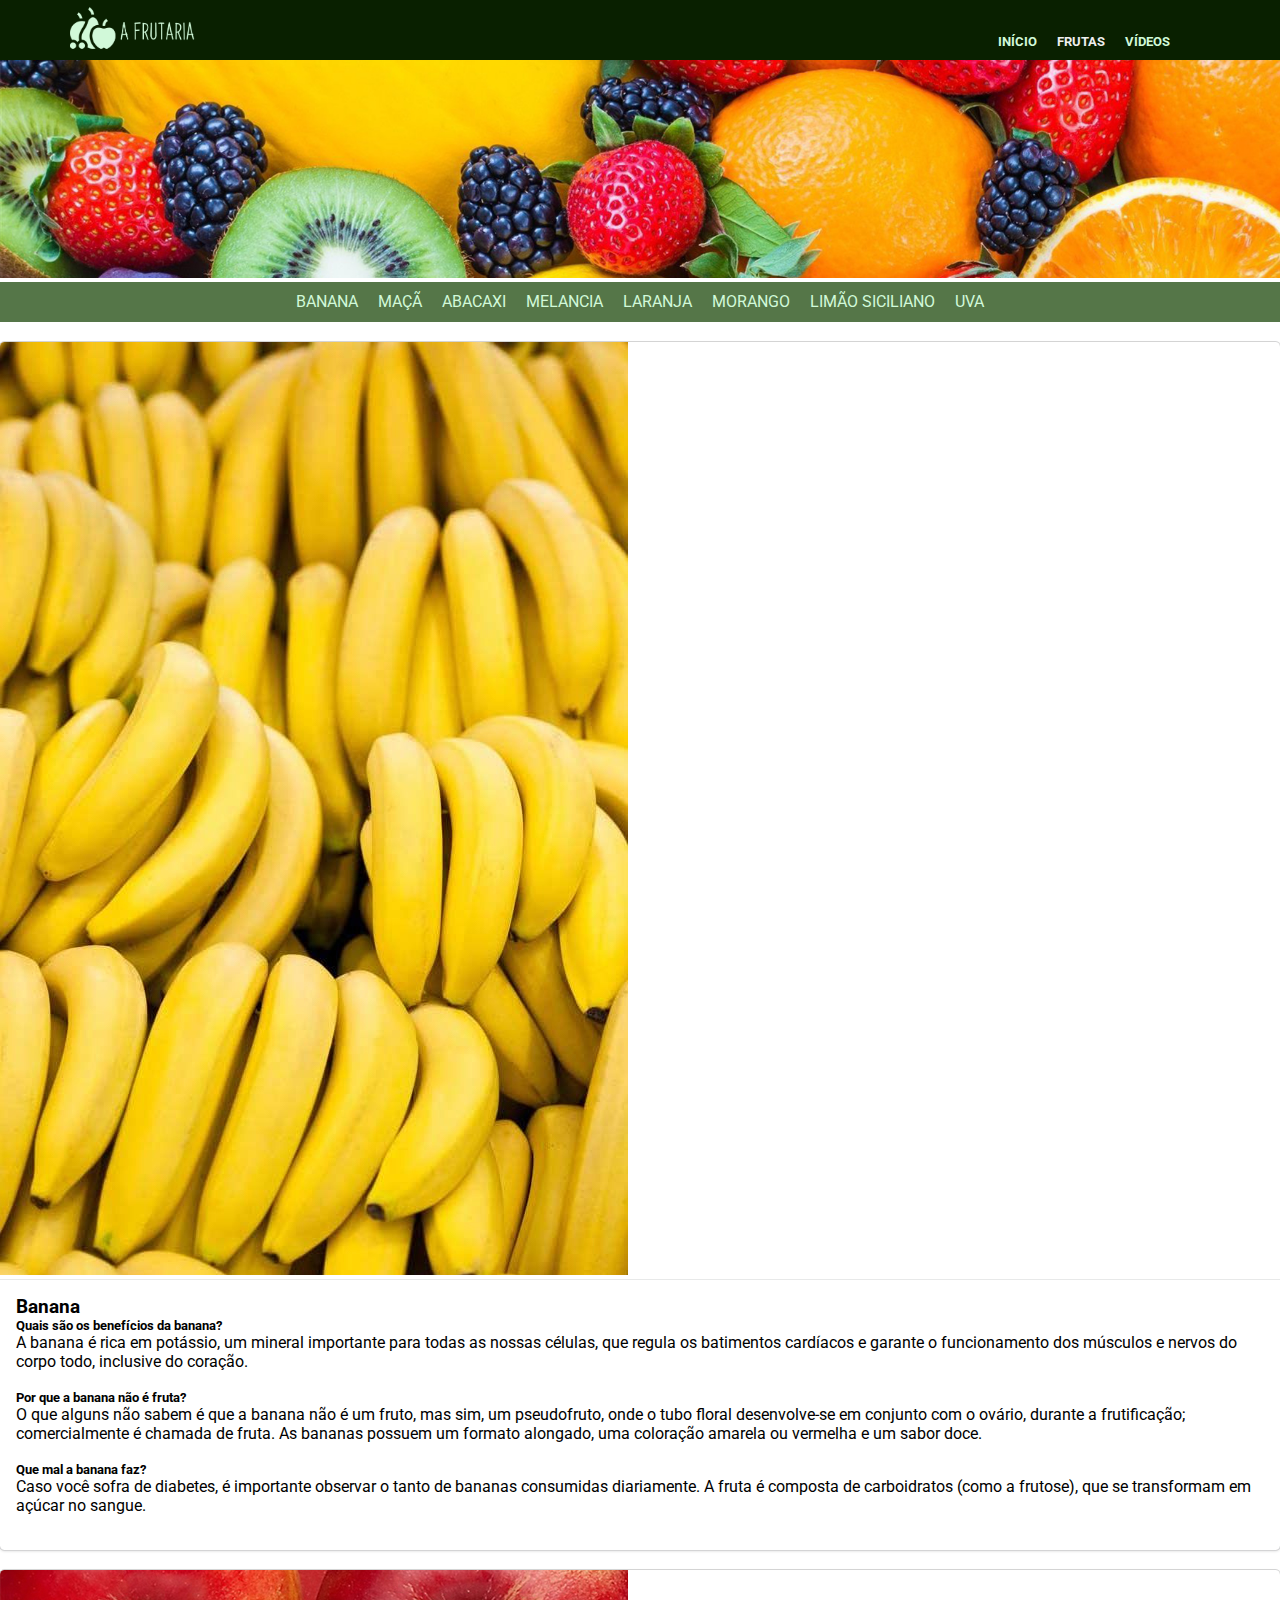
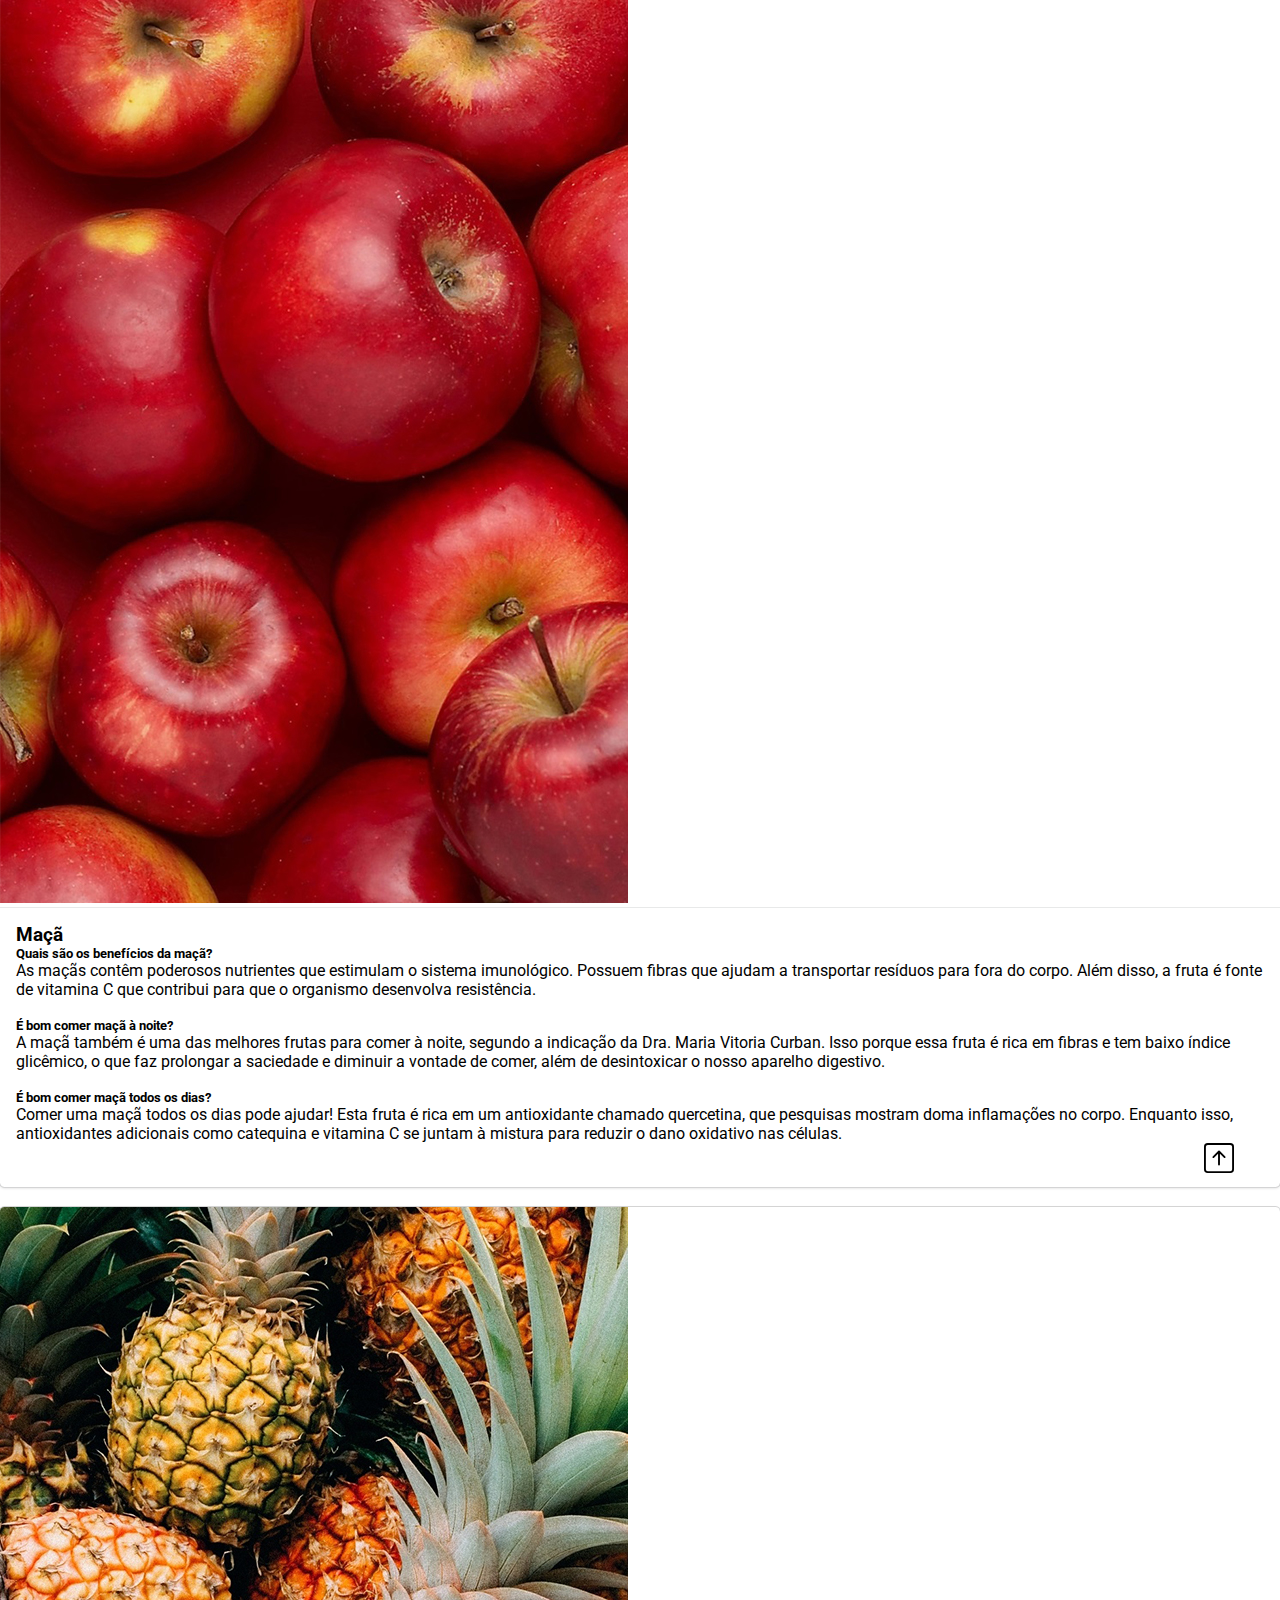
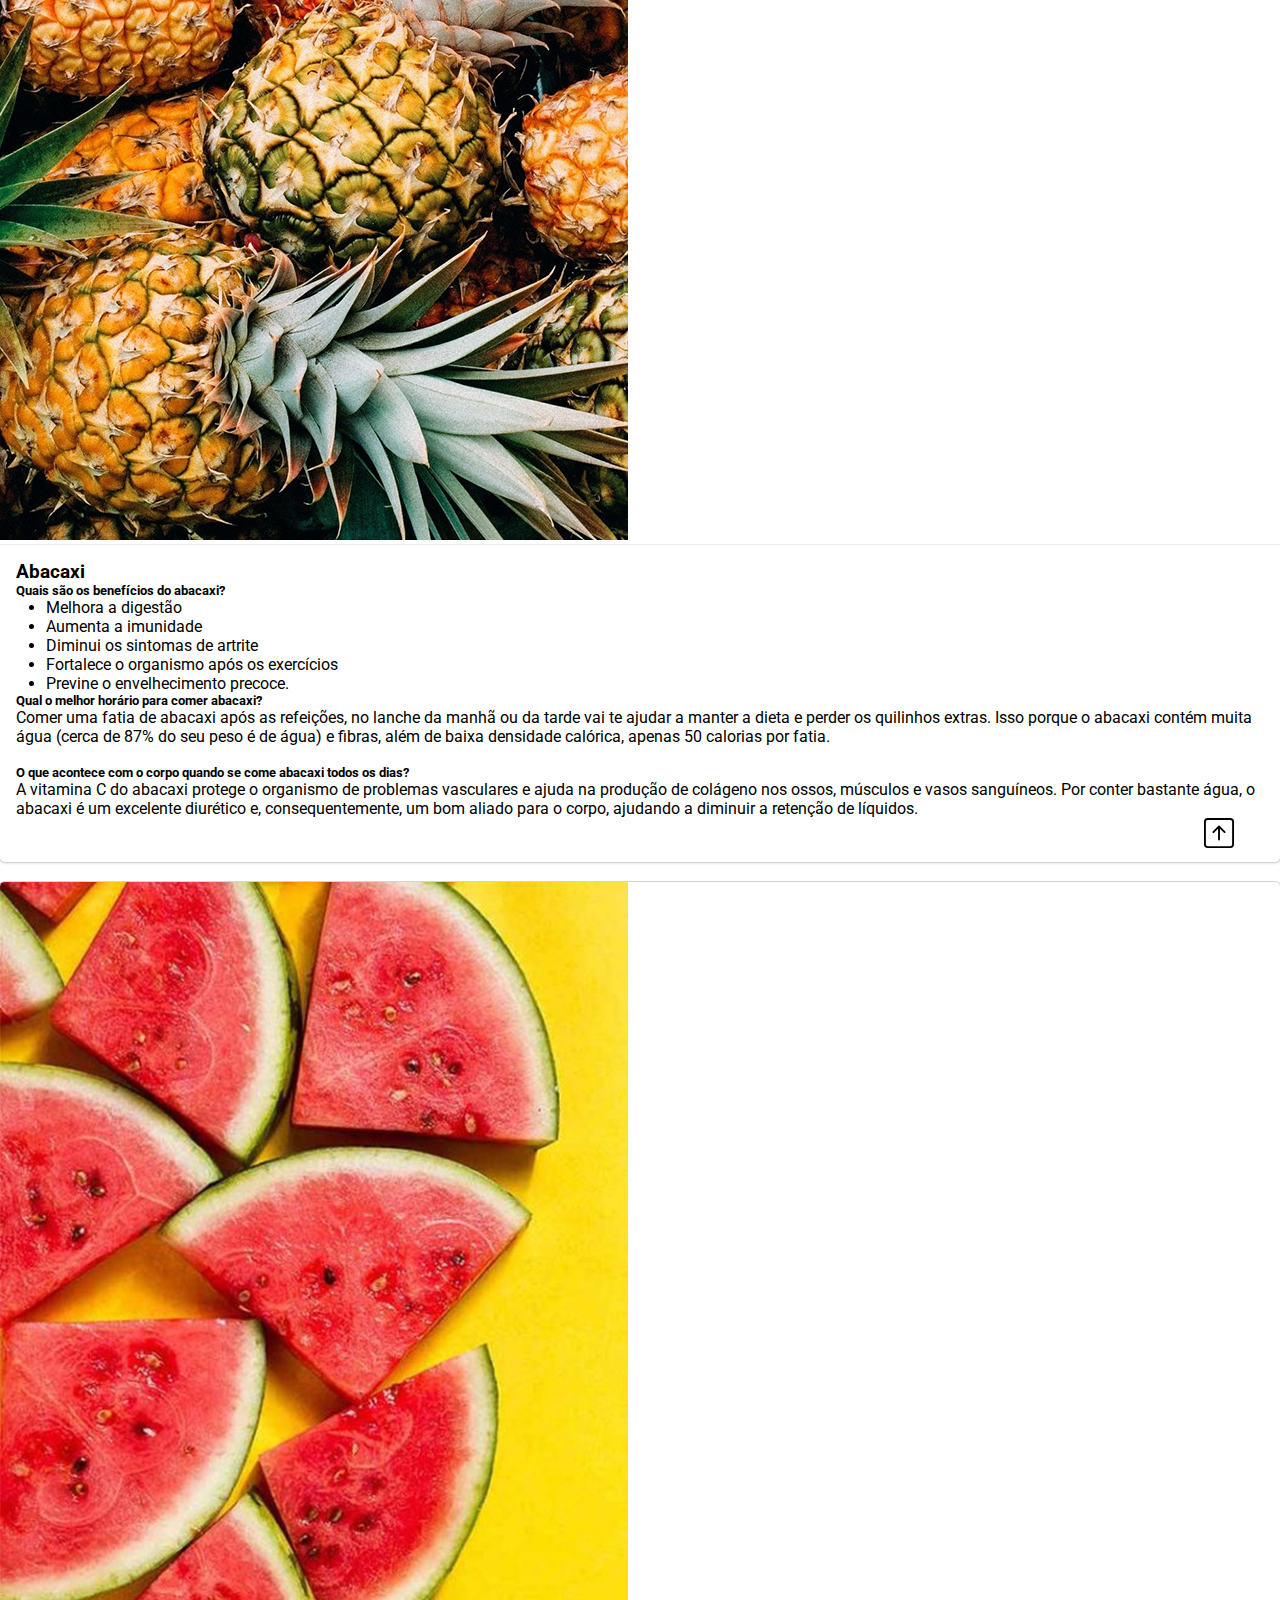
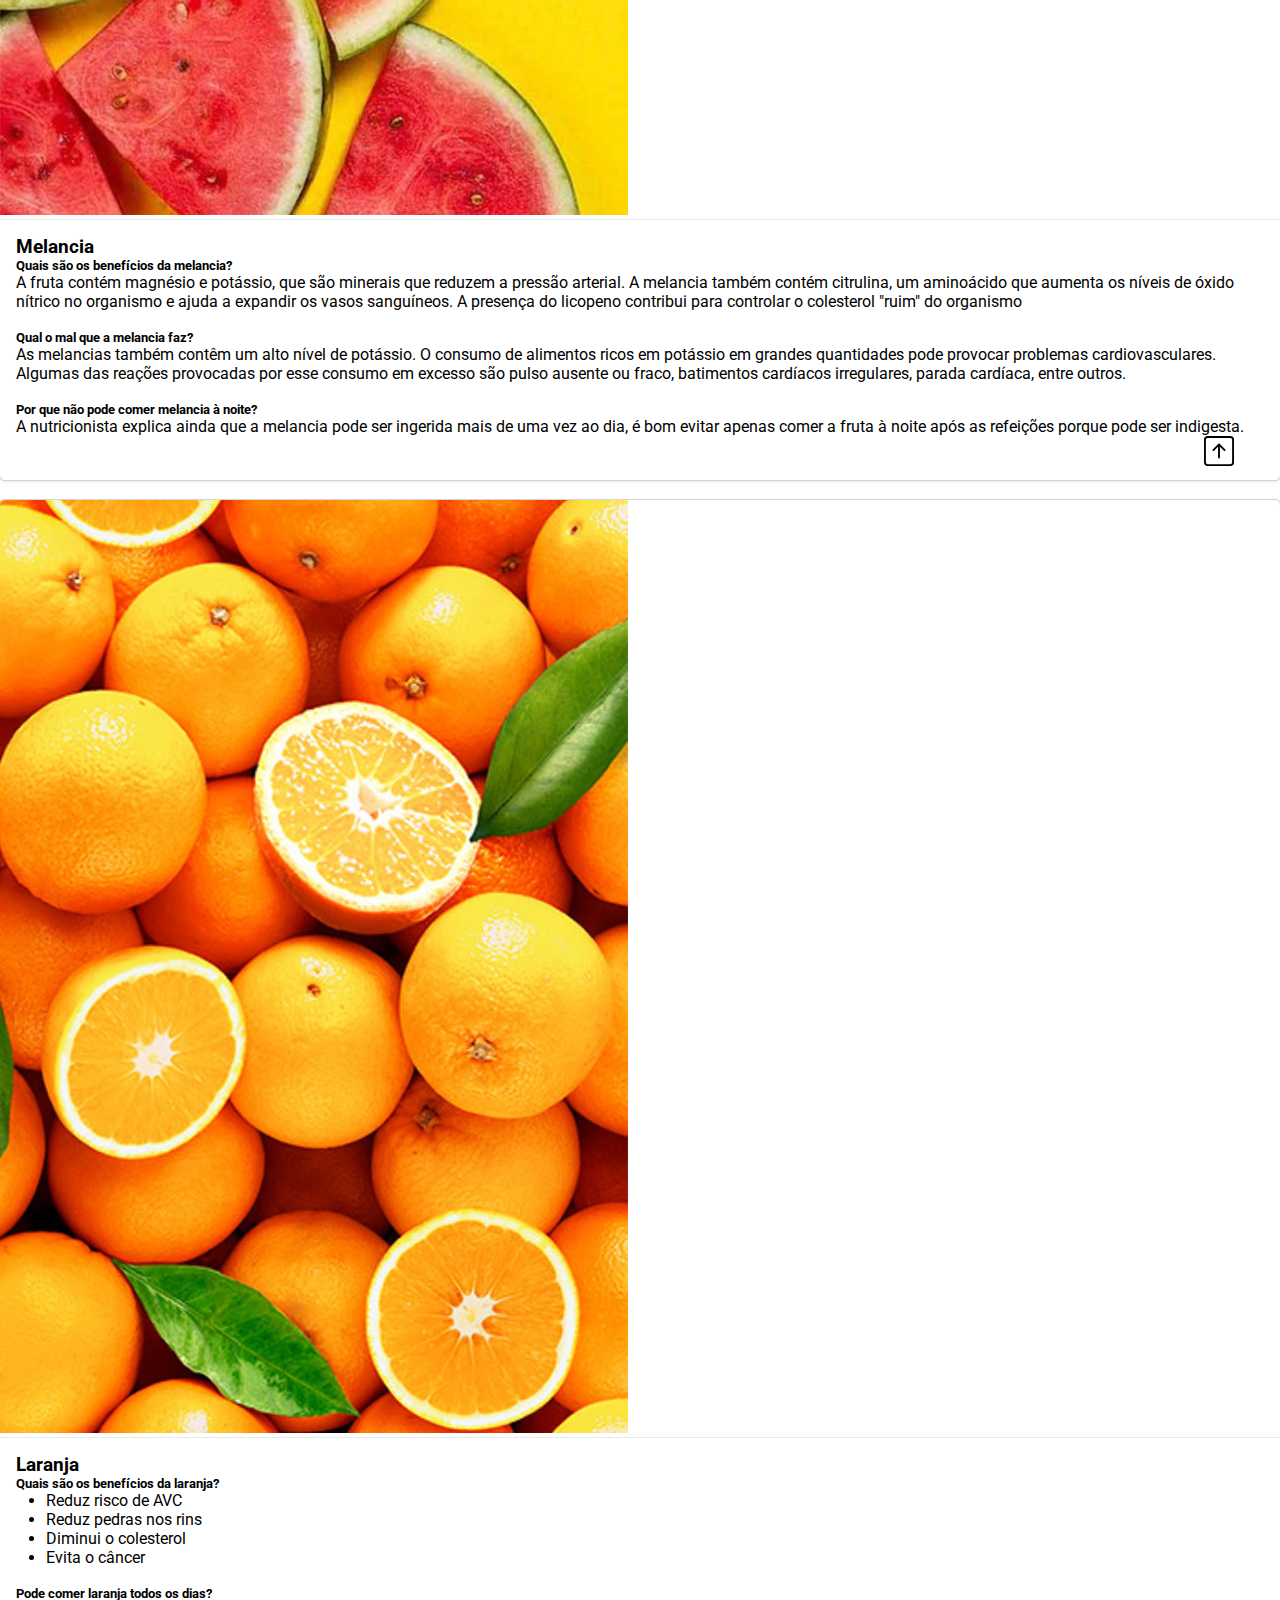
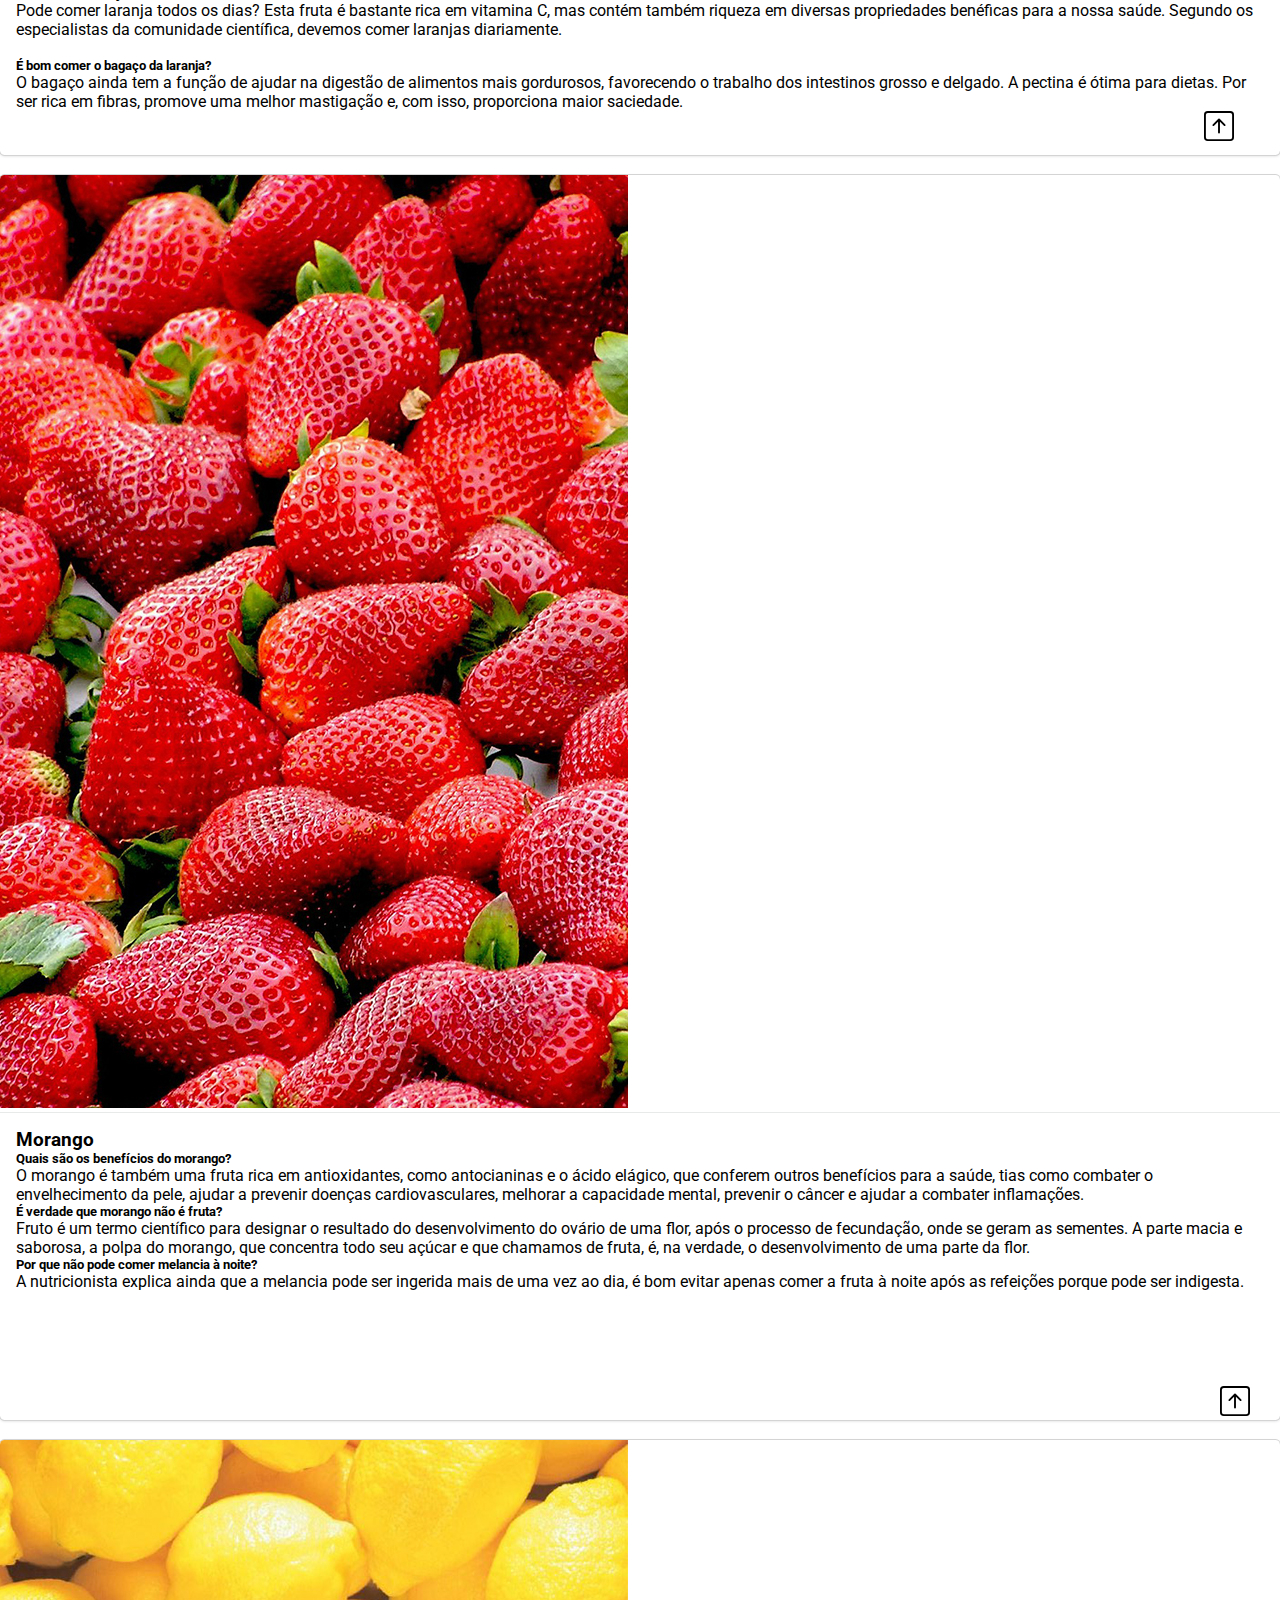
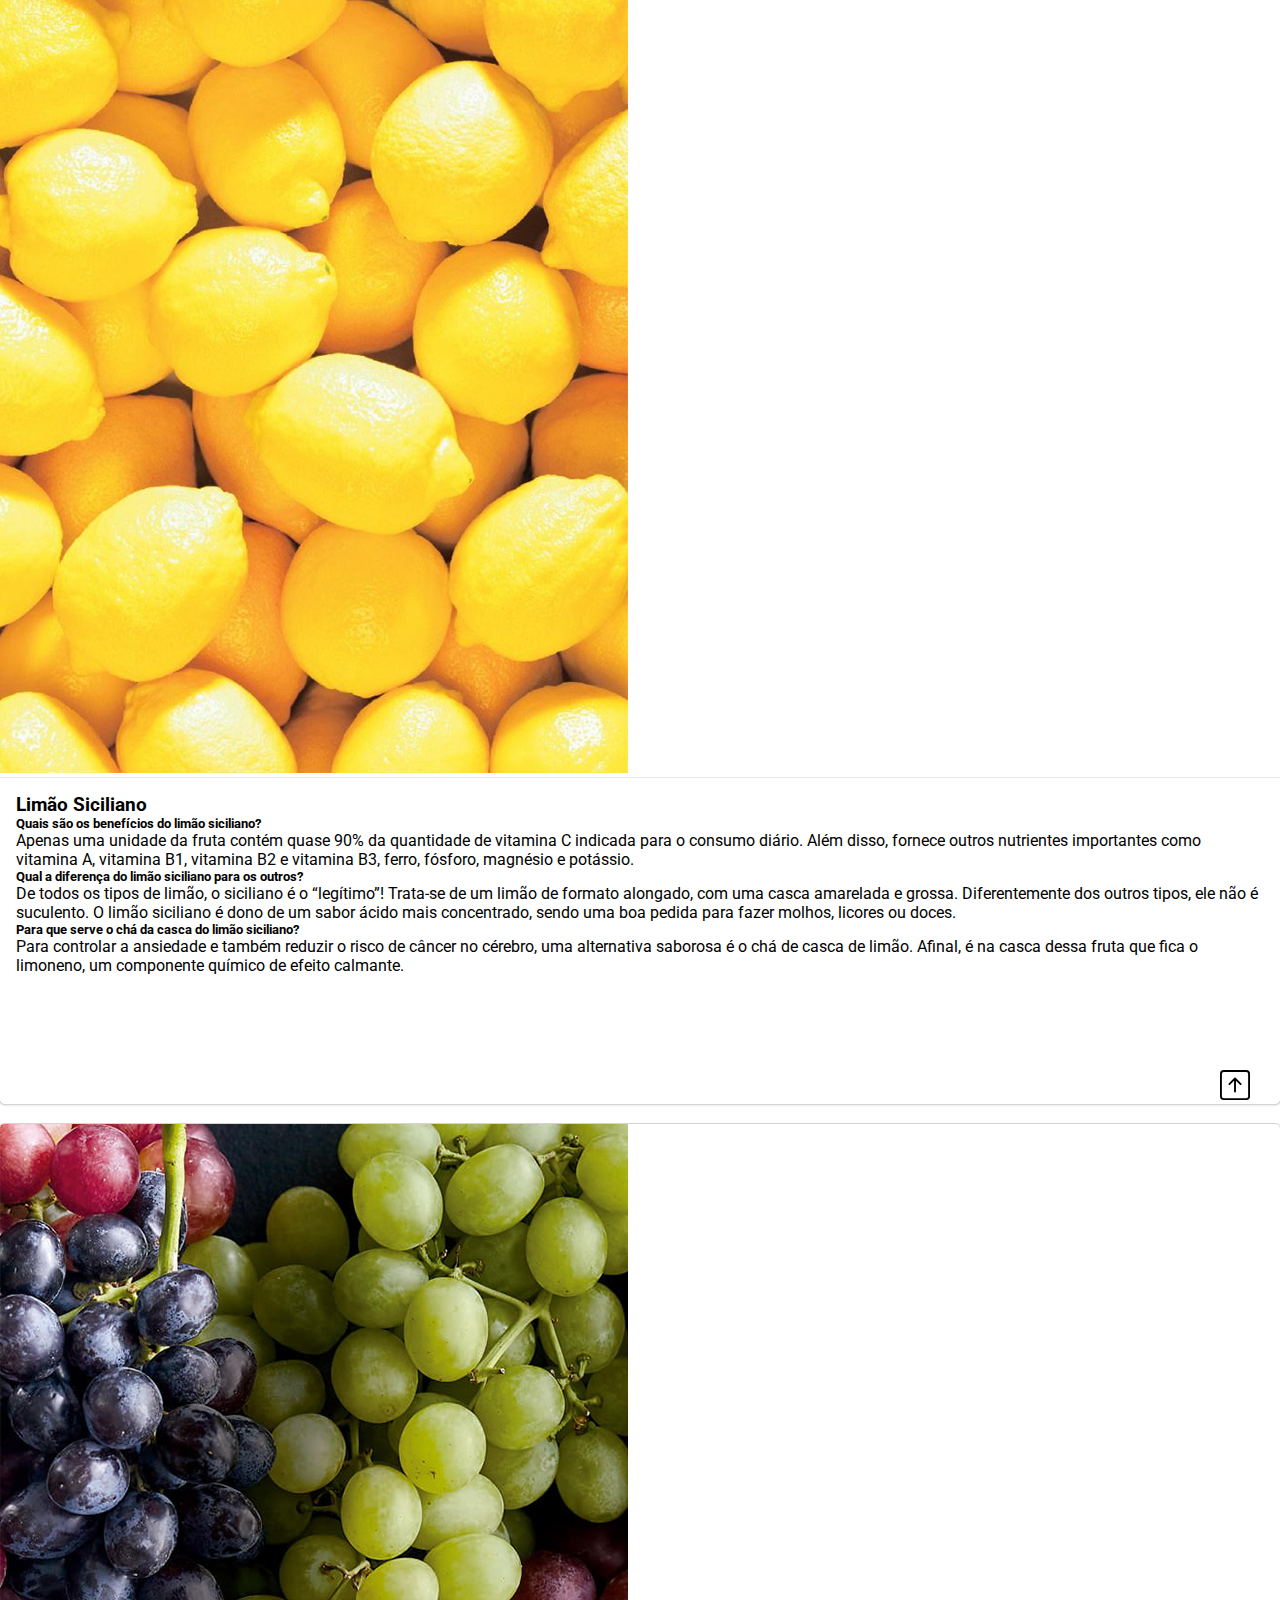
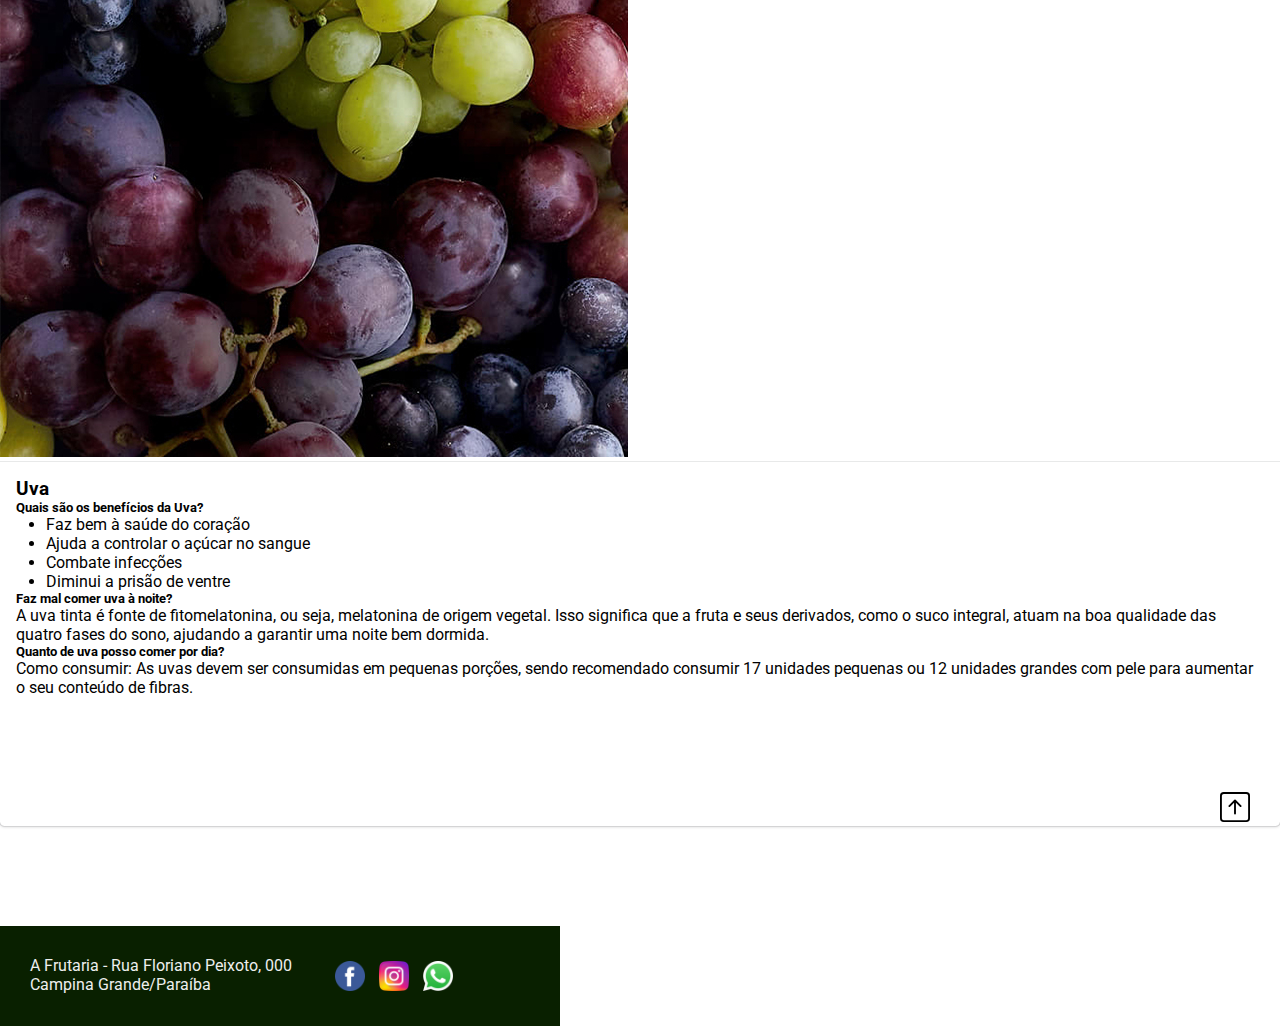
==== commit 9a92a31d: "Add files via upload" ====
--- a/frutas.html
+++ b/frutas.html
@@ -25,7 +25,7 @@
             <a href="/index.html"><img src="/imagens/logo.png" alt="" class="logo"></a>
             <ul id="navbar-items">
                 <li><a href="/index.html">Início</a></li>
-                <li><a href="/frutas.html">Frutas</a></li>
+                <li><a href="/frutas.html" style="color: #eee;">Frutas</a></li>
                 <li><a href="/videos.html">Vídeos</a></li>
             </ul>
         </div>
